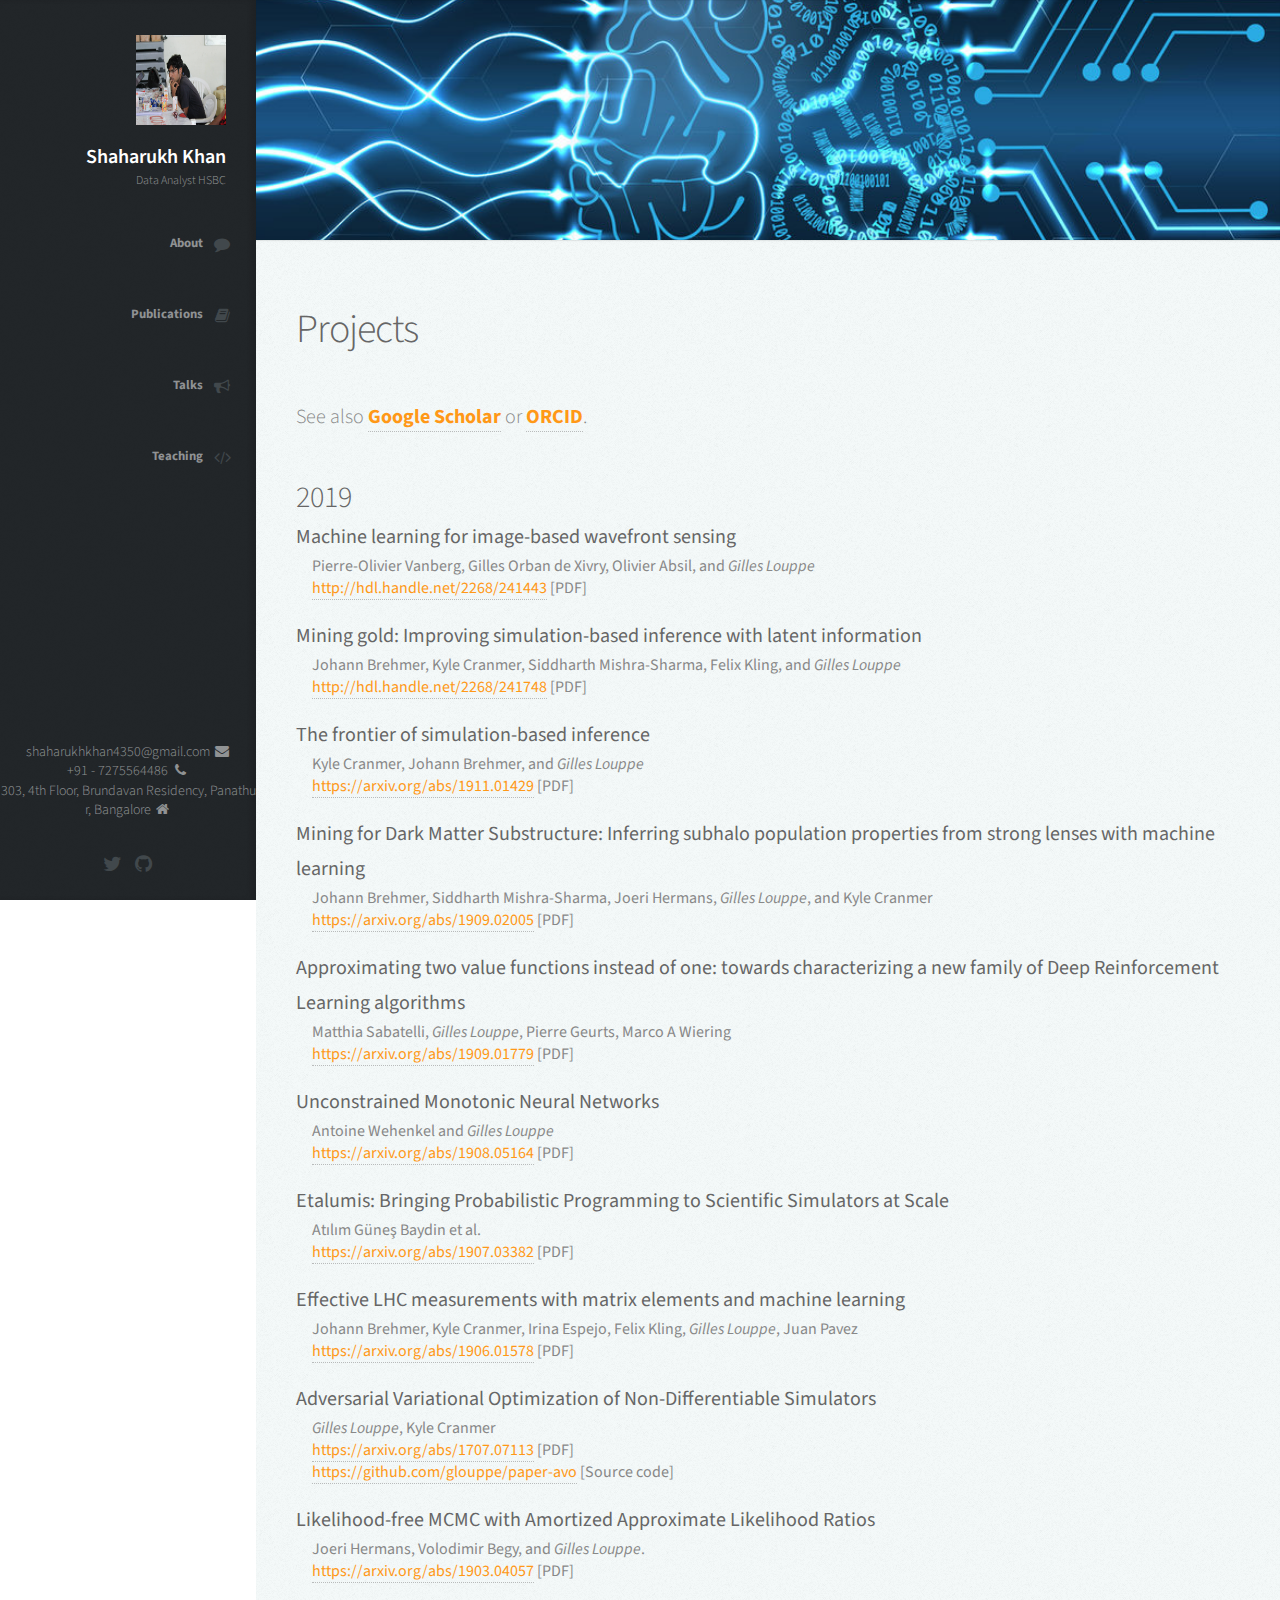
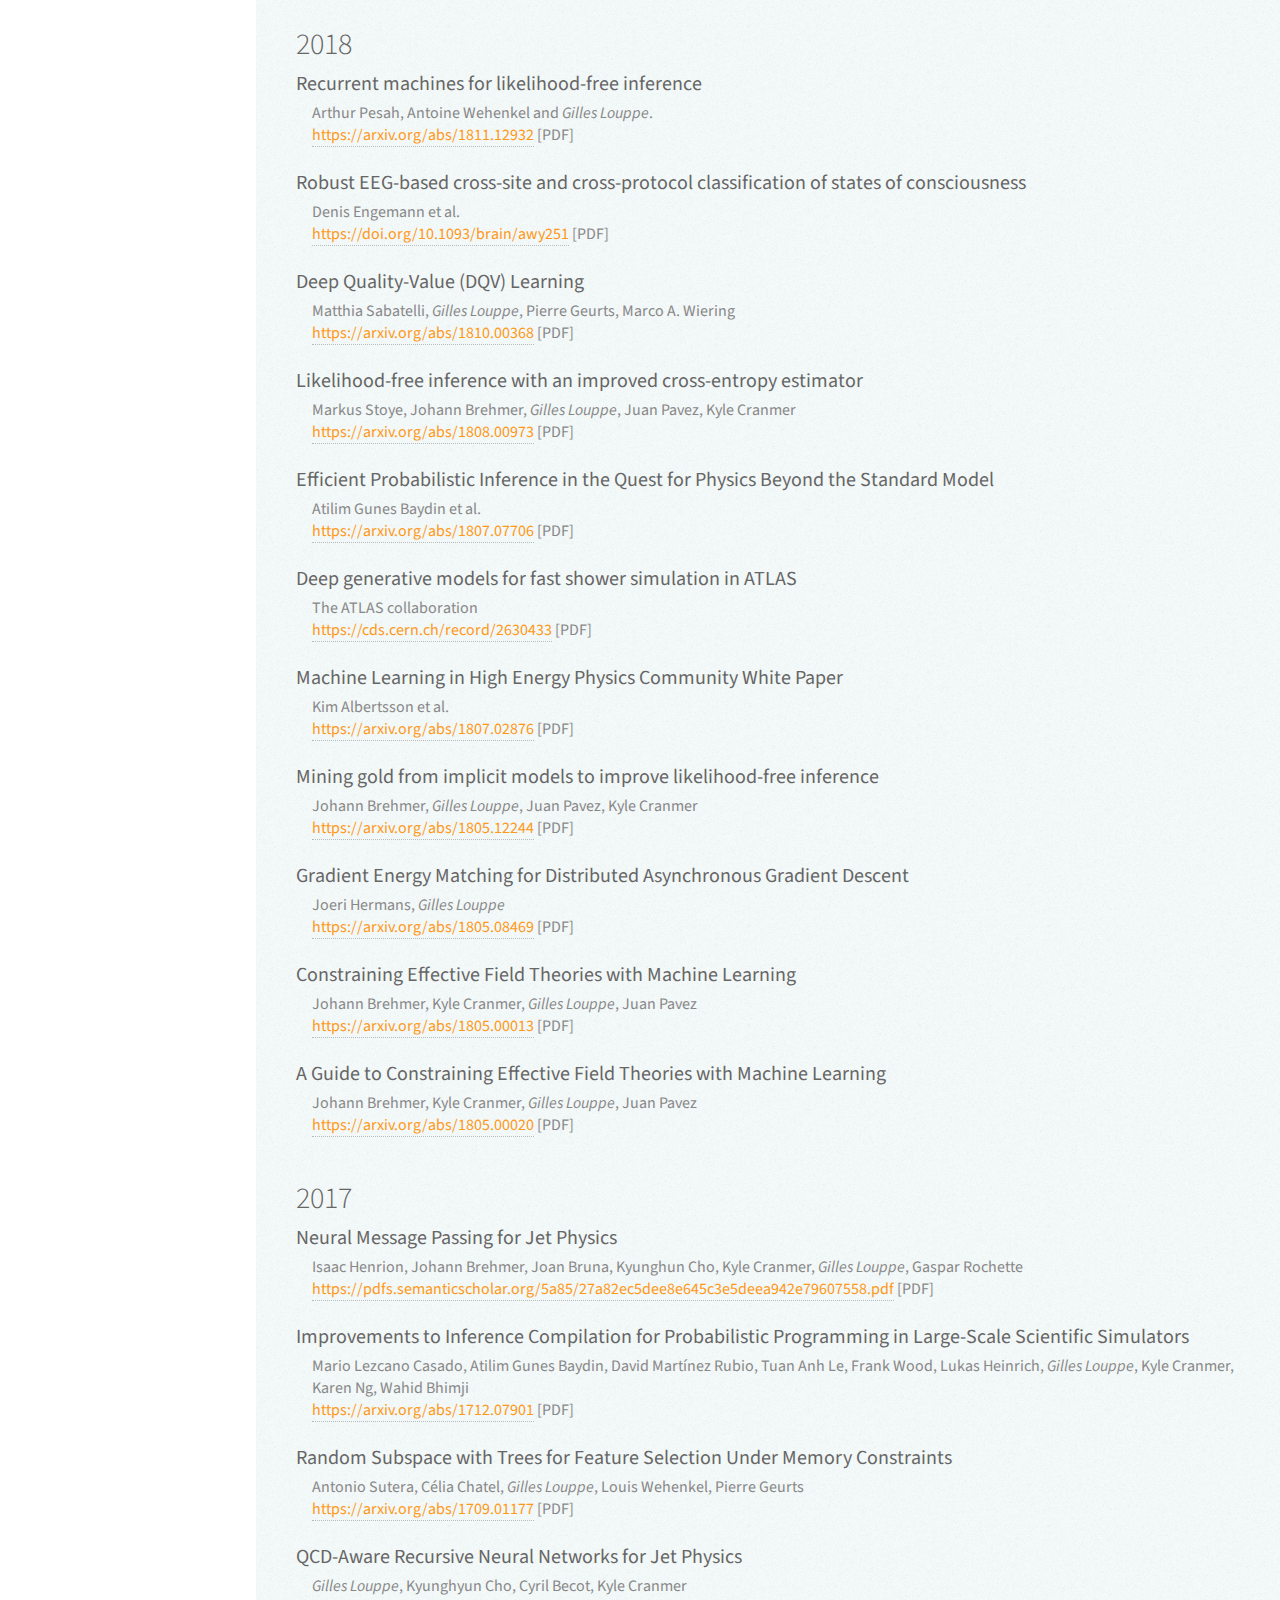
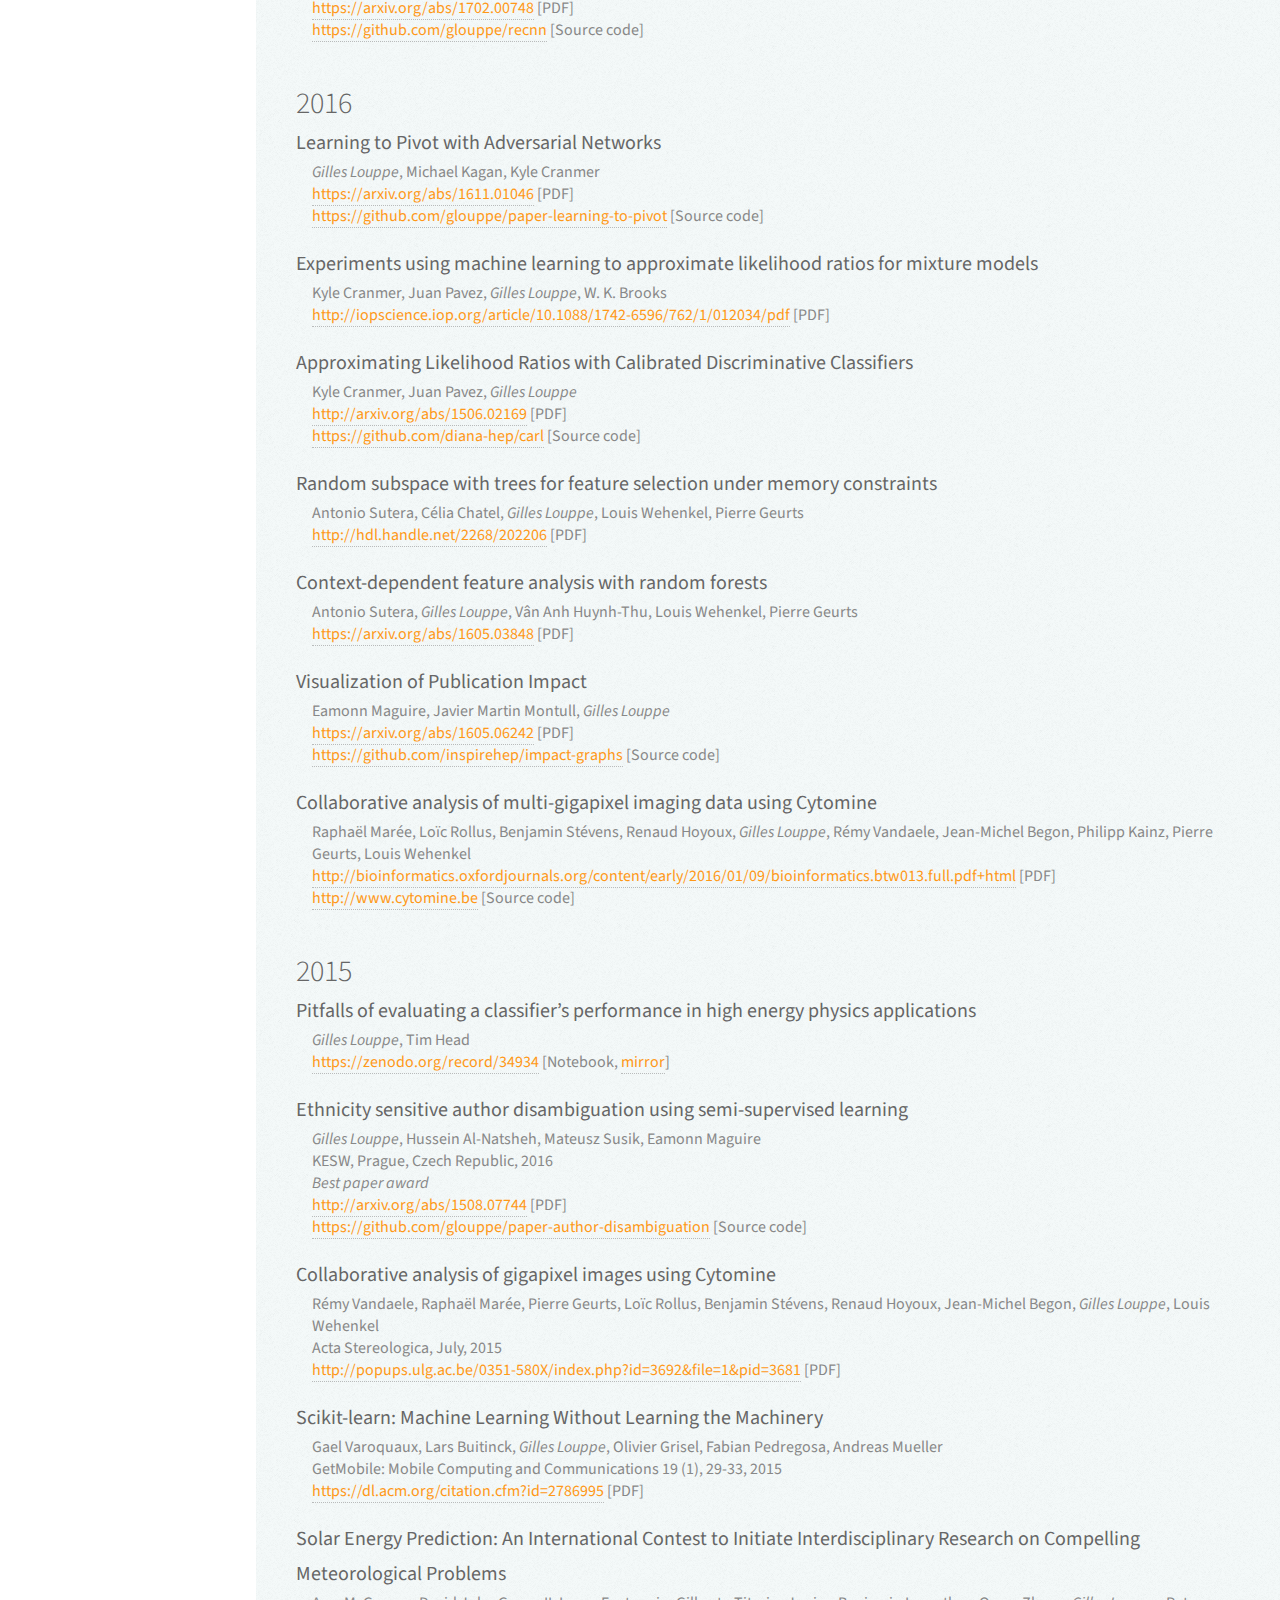
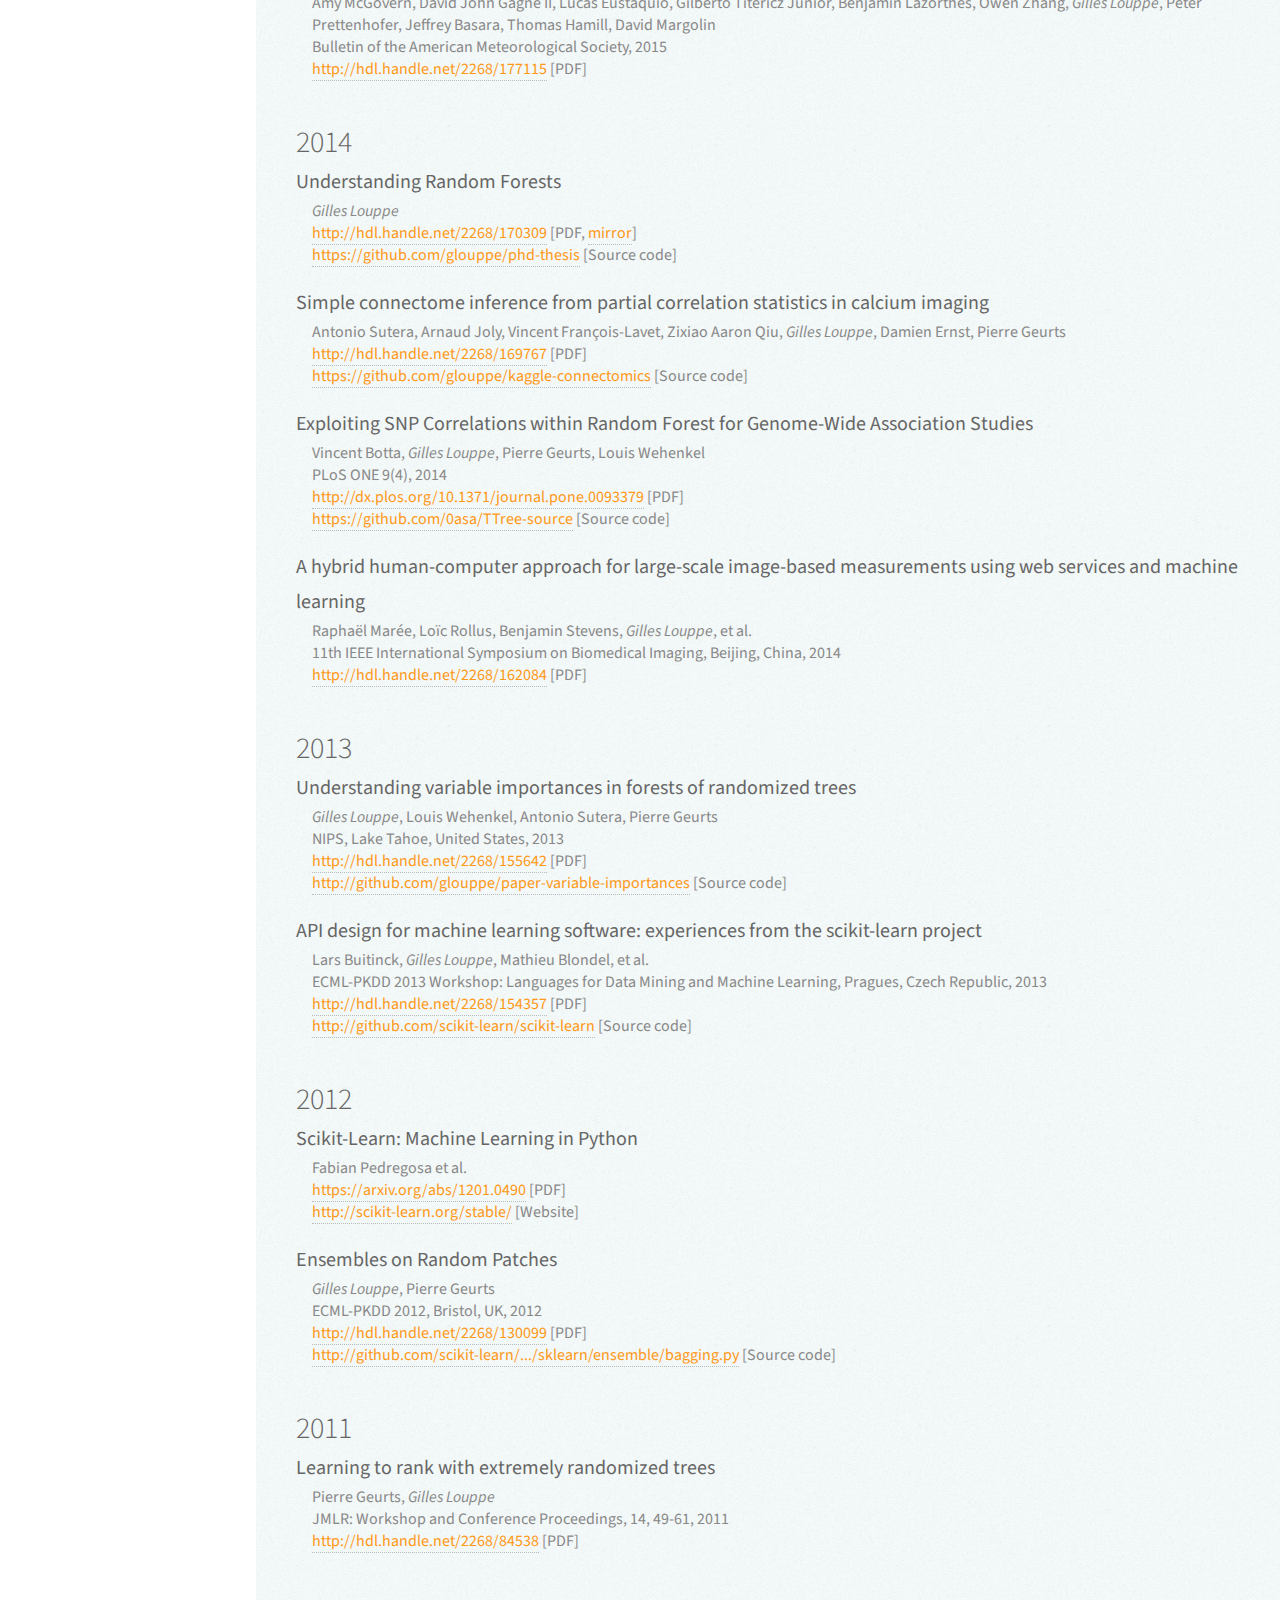
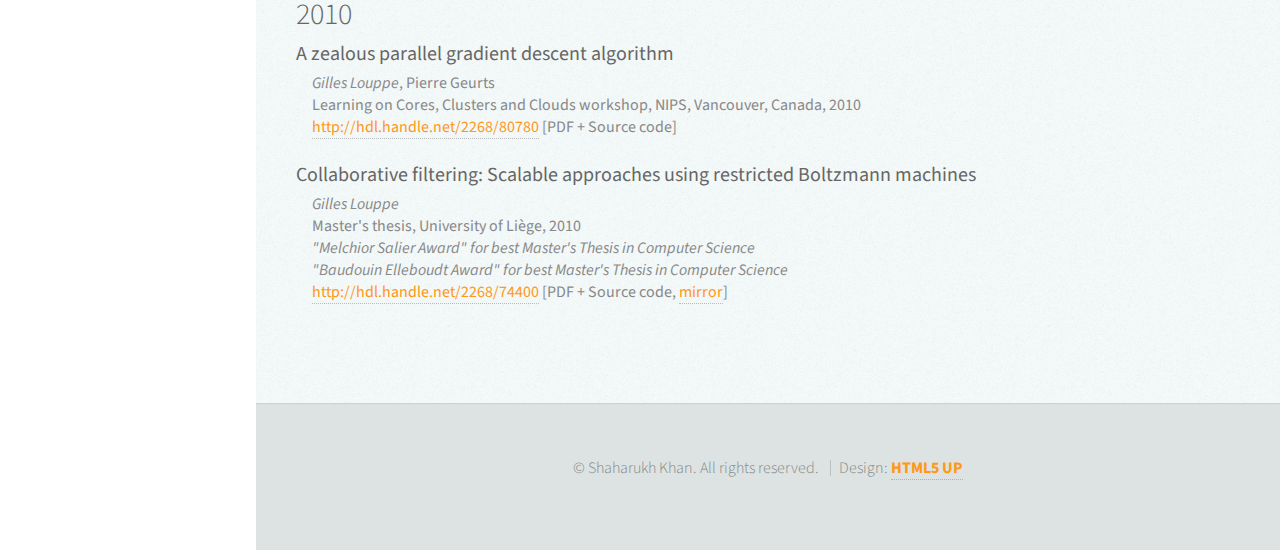
==== publications.html @ 7bdaaa5a "changes banner" ====
<!DOCTYPE HTML>
<!--
	Prologue by HTML5 UP
	html5up.net | @n33co
	Free for personal and commercial use under the CCA 3.0 license (html5up.net/license)
-->
<html>

<head>
    <title>Shaharukh Khan</title>
    <meta charset="utf-8" />
    <meta name="viewport" content="width=device-width, initial-scale=1" />
    <!--[if lte IE 8]><script src="assets/js/ie/html5shiv.js"></script><![endif]-->
    <link rel="stylesheet" href="./assets/css/main.css" />
    <!--[if lte IE 8]><link rel="stylesheet" href="assets/css/ie8.css" /><![endif]-->
    <!--[if lte IE 9]><link rel="stylesheet" href="assets/css/ie9.css" /><![endif]-->
</head>

<body>

    <!-- Header -->
    <div id="header">

        <div class="top">

            <!-- Logo -->
            <div id="logo">
                <span class="image avatar48"><img src="./images/avatar.jpg" alt="" /></span>
                <h1 id="title">Shaharukh Khan</h1>
                <p>Data Analyst HSBC</p>
            </div>

            <!-- Nav -->
            <nav id="nav">
                <ul>
                    <li class="entry"><a href="./index.html" id="about-link" class="skel-layers-ignoreHref"><span class="icon fa-comment">About</span></a></li>
                    <li class="entry"><a href="./publications.html" id="publications-link" class="skel-layers-ignoreHref"><span class="icon fa-book">Publications</span></a></li>
                    <li class="entry"><a href="./talks.html" id="talks-link" class="skel-layers-ignoreHref"><span class="icon fa-bullhorn">Talks</span></a></li>
                    <li class="entry"><a href="./teaching.html" id="software-link" class="skel-layers-ignoreHref"><span class="icon fa-code">Teaching</span></a></li>
                </ul>
            </nav>

        </div>

        <div class="bottom">

            <div class="contact">
                <p>
                    shaharukhkhan4350@gmail.com <i class="fa fa-fw fa-envelope"></i>
                    <br /> +91 - 7275564486 <i class="fa fa-fw fa-phone"></i>
                    <br /> 303, 4th Floor, Brundavan Residency, Panathur, Bangalore <i class="fa fa-fw fa-home"></i>
                </p>
            </div>

            <!-- Social Icons -->
            <ul class="icons">
                <li><a href="https://twitter.com/shahrukhkhan7025" class="icon fa-twitter"><span class="label">Twitter</span></a></li>
                <li><a href="https://github.com/shaharukhkhan4350" class="icon fa-github"><span class="label">Github</span></a></li>
            </ul>

        </div>

    </div>

    <!-- Main -->
    <div id="main">

        <!-- About -->
        <section id="about" class="one dark cover">
            <div class="container">

                <header>
                </header>

            </div>
        </section>

        <!-- Publications -->
        <section id="publications" class="two">
            <div class="container">

                <header>
                    <h2>Projects</h2>
                </header>

                <p>See also <a href="http://scholar.google.be/citations?hl=fr&user=F_77d4QAAAAJ">Google Scholar</a> or <a href="http://orcid.org/0000-0002-2082-3106">ORCID</a>.</p>

                <h3>2019</h3>

                <ul>

                    <li class="entry">
                        <strong>Machine learning for image-based wavefront sensing</strong>
                        <br />
                        <div class="entry-metadata">
                            Pierre-Olivier Vanberg, Gilles Orban de Xivry, Olivier Absil, and <em>Gilles Louppe</em>
                            <br />
                            <a href="http://hdl.handle.net/2268/241443">http://hdl.handle.net/2268/241443</a> [PDF]
                        </div>
                    </li>

                    <li class="entry">
                        <strong>Mining gold: Improving simulation-based inference with latent information</strong>
                        <br />
                        <div class="entry-metadata">
                            Johann Brehmer, Kyle Cranmer, Siddharth Mishra-Sharma, Felix Kling, and <em>Gilles Louppe</em>
                            <br />
                            <a href="http://hdl.handle.net/2268/241748">http://hdl.handle.net/2268/241748</a> [PDF]
                        </div>
                    </li>

                    <li class="entry">
                        <strong>The frontier of simulation-based inference</strong>
                        <br />
                        <div class="entry-metadata">
                            Kyle Cranmer, Johann Brehmer, and <em>Gilles Louppe</em>
                            <br />
                            <a href="https://arxiv.org/abs/1911.01429">https://arxiv.org/abs/1911.01429</a> [PDF]
                        </div>
                    </li>

                    <li class="entry">
                        <strong>Mining for Dark Matter Substructure: Inferring subhalo population properties from strong lenses with machine learning</strong>
                        <br />
                        <div class="entry-metadata">
                            Johann Brehmer, Siddharth Mishra-Sharma, Joeri Hermans, <em>Gilles Louppe</em>, and Kyle Cranmer
                            <br />
                            <a href="https://arxiv.org/abs/1909.02005">https://arxiv.org/abs/1909.02005</a> [PDF]
                        </div>
                    </li>

                    <li class="entry">
                        <strong>Approximating two value functions instead of one: towards characterizing a new family of Deep Reinforcement Learning algorithms</strong>
                        <br />
                        <div class="entry-metadata">
                            Matthia Sabatelli, <em>Gilles Louppe</em>, Pierre Geurts, Marco A Wiering
                            <br />
                            <a href="https://arxiv.org/abs/1909.01779">https://arxiv.org/abs/1909.01779</a> [PDF]
                        </div>
                    </li>

                    <li class="entry">
                        <strong>Unconstrained Monotonic Neural Networks</strong>
                        <br />
                        <div class="entry-metadata">
                            Antoine Wehenkel and <em>Gilles Louppe</em>
                            <br />
                            <a href="https://arxiv.org/abs/1908.05164">https://arxiv.org/abs/1908.05164</a> [PDF]
                        </div>
                    </li>

                    <li class="entry">
                        <strong>Etalumis: Bringing Probabilistic Programming to Scientific Simulators at Scale</strong>
                        <br />
                        <div class="entry-metadata">
                            Atılım Güneş Baydin et al.
                            <br />
                            <a href="https://arxiv.org/abs/1907.03382">https://arxiv.org/abs/1907.03382</a> [PDF]
                        </div>
                    </li>

                    <li class="entry">
                        <strong>Effective LHC measurements with matrix elements and machine learning</strong>
                        <br />
                        <div class="entry-metadata">
                            Johann Brehmer, Kyle Cranmer, Irina Espejo, Felix Kling, <em>Gilles Louppe</em>, Juan Pavez
                            <br />
                            <a href="https://arxiv.org/abs/1906.01578">https://arxiv.org/abs/1906.01578</a> [PDF]
                        </div>
                    </li>

                    <li class="entry">
                        <strong>Adversarial Variational Optimization of Non-Differentiable Simulators</strong>
                        <br />
                        <div class="entry-metadata">
                            <em>Gilles Louppe</em>, Kyle Cranmer
                            <br />
                            <a href="https://arxiv.org/abs/1707.07113">https://arxiv.org/abs/1707.07113</a> [PDF]
                            <br />
                            <a href="https://github.com/glouppe/paper-avo">https://github.com/glouppe/paper-avo</a> [Source code]
                        </div>
                    </li>

                    <li class="entry">
                        <strong>Likelihood-free MCMC with Amortized Approximate Likelihood Ratios</strong>
                        <br />
                        <div class="entry-metadata">
                            Joeri Hermans, Volodimir Begy, and <em>Gilles Louppe</em>.
                            <br />
                            <a href="https://arxiv.org/abs/1903.04057">https://arxiv.org/abs/1903.04057</a> [PDF]
                        </div>
                    </li>
                </ul>

                <h3>2018</h3>

                <ul>
                    <li class="entry">
                        <strong>Recurrent machines for likelihood-free inference</strong>
                        <br />
                        <div class="entry-metadata">
                            Arthur Pesah, Antoine Wehenkel and <em>Gilles Louppe</em>.
                            <br />
                            <a href="https://arxiv.org/abs/1811.12932">https://arxiv.org/abs/1811.12932</a> [PDF]
                        </div>
                    </li>

                    <li class="entry">
                        <strong>Robust EEG-based cross-site and cross-protocol classification of states of consciousness</strong>
                        <br />
                        <div class="entry-metadata">
                            Denis Engemann et al.
                            <br />
                            <a href="https://doi.org/10.1093/brain/awy251">https://doi.org/10.1093/brain/awy251</a> [PDF]
                        </div>
                    </li>

                    <li class="entry">
                        <strong>Deep Quality-Value (DQV) Learning</strong>
                        <br />
                        <div class="entry-metadata">
                            Matthia Sabatelli, <em>Gilles Louppe</em>, Pierre Geurts, Marco A. Wiering
                            <br />
                            <a href="https://arxiv.org/abs/1810.00368">https://arxiv.org/abs/1810.00368</a> [PDF]
                        </div>
                    </li>

                    <li class="entry">
                        <strong>Likelihood-free inference with an improved cross-entropy estimator</strong>
                        <br />
                        <div class="entry-metadata">
                            Markus Stoye, Johann Brehmer, <em>Gilles Louppe</em>, Juan Pavez, Kyle Cranmer
                            <br />
                            <a href="https://arxiv.org/abs/1808.00973">https://arxiv.org/abs/1808.00973</a> [PDF]
                        </div>
                    </li>

                    <li class="entry">
                        <strong>Efficient Probabilistic Inference in the Quest for Physics Beyond the Standard Model</strong>
                        <br />
                        <div class="entry-metadata">
                            Atilim Gunes Baydin et al.
                            <br />
                            <a href="https://arxiv.org/abs/1807.07706">https://arxiv.org/abs/1807.07706</a> [PDF]
                        </div>
                    </li>

                    <li class="entry">
                        <strong>Deep generative models for fast shower simulation in ATLAS</strong>
                        <br />
                        <div class="entry-metadata">
                            The ATLAS collaboration
                            <br />
                            <a href="https://cds.cern.ch/record/2630433">https://cds.cern.ch/record/2630433</a> [PDF]
                        </div>
                    </li>

                    <li class="entry">
                        <strong>Machine Learning in High Energy Physics Community White Paper</strong>
                        <br />
                        <div class="entry-metadata">
                            Kim Albertsson et al.
                            <br />
                            <a href="https://arxiv.org/abs/1807.02876">https://arxiv.org/abs/1807.02876</a> [PDF]
                        </div>
                    </li>

                    <li class="entry">
                        <strong>Mining gold from implicit models to improve likelihood-free inference</strong>
                        <br />
                        <div class="entry-metadata">
                            Johann Brehmer, <em>Gilles Louppe</em>, Juan Pavez, Kyle Cranmer
                            <br />
                            <a href="https://arxiv.org/abs/1805.12244">https://arxiv.org/abs/1805.12244</a> [PDF]
                        </div>
                    </li>

                    <li class="entry">
                        <strong>Gradient Energy Matching for Distributed Asynchronous Gradient Descent</strong>
                        <br />
                        <div class="entry-metadata">
                            Joeri Hermans, <em>Gilles Louppe</em>
                            <br />
                            <a href="https://arxiv.org/abs/1805.08469">https://arxiv.org/abs/1805.08469</a> [PDF]
                        </div>
                    </li>

                    <li class="entry">
                        <strong>Constraining Effective Field Theories with Machine Learning</strong>
                        <br />
                        <div class="entry-metadata">
                            Johann Brehmer, Kyle Cranmer, <em>Gilles Louppe</em>, Juan Pavez
                            <br />
                            <a href="https://arxiv.org/abs/1805.00013">https://arxiv.org/abs/1805.00013</a> [PDF]
                        </div>
                    </li>

                    <li class="entry">
                        <strong>A Guide to Constraining Effective Field Theories with Machine Learning</strong>
                        <br />
                        <div class="entry-metadata">
                            Johann Brehmer, Kyle Cranmer, <em>Gilles Louppe</em>, Juan Pavez
                            <br />
                            <a href="https://arxiv.org/abs/1805.00020">https://arxiv.org/abs/1805.00020</a> [PDF]
                        </div>
                    </li>

                </ul>

                <h3>2017</h3>

                <ul>

                    <li class="entry">
                        <strong>Neural Message Passing for Jet Physics</strong>
                        <br />
                        <div class="entry-metadata">
                            Isaac Henrion, Johann Brehmer, Joan Bruna, Kyunghun Cho, Kyle Cranmer, <em>Gilles Louppe</em>, Gaspar Rochette
                            <br />
                            <a href="https://pdfs.semanticscholar.org/5a85/27a82ec5dee8e645c3e5deea942e79607558.pdf">https://pdfs.semanticscholar.org/5a85/27a82ec5dee8e645c3e5deea942e79607558.pdf</a> [PDF]
                        </div>
                    </li>

                    <li class="entry">
                        <strong>Improvements to Inference Compilation for Probabilistic Programming in Large-Scale Scientific Simulators</strong>
                        <br />
                        <div class="entry-metadata">
                            Mario Lezcano Casado, Atilim Gunes Baydin, David Martínez Rubio, Tuan Anh Le, Frank Wood, Lukas Heinrich, <em>Gilles Louppe</em>, Kyle Cranmer, Karen Ng, Wahid Bhimji
                            <br />
                            <a href="https://arxiv.org/abs/1712.07901">https://arxiv.org/abs/1712.07901</a> [PDF]
                        </div>
                    </li>

                    <li class="entry">
                        <strong>Random Subspace with Trees for Feature Selection Under Memory Constraints</strong>
                        <br />
                        <div class="entry-metadata">
                            Antonio Sutera, Célia Chatel, <em>Gilles Louppe</em>, Louis Wehenkel, Pierre Geurts
                            <br />
                            <a href="https://arxiv.org/abs/1709.01177">https://arxiv.org/abs/1709.01177</a> [PDF]
                        </div>
                    </li>

                    <li class="entry">
                        <strong>QCD-Aware Recursive Neural Networks for Jet Physics</strong>
                        <br />
                        <div class="entry-metadata">
                            <em>Gilles Louppe</em>, Kyunghyun Cho, Cyril Becot, Kyle Cranmer
                            <br />
                            <a href="https://arxiv.org/abs/1702.00748">https://arxiv.org/abs/1702.00748</a> [PDF]
                            <br />
                            <a href="https://github.com/glouppe/recnn">https://github.com/glouppe/recnn</a> [Source code]
                        </div>
                    </li>

                </ul>

                <h3>2016</h3>

                <ul>

                    <li class="entry">
                        <strong>Learning to Pivot with Adversarial Networks</strong>
                        <br />
                        <div class="entry-metadata">
                            <em>Gilles Louppe</em>, Michael Kagan, Kyle Cranmer
                            <br />
                            <a href="https://arxiv.org/abs/1611.01046">https://arxiv.org/abs/1611.01046</a> [PDF]
                            <br />
                            <a href="https://github.com/glouppe/paper-learning-to-pivot">https://github.com/glouppe/paper-learning-to-pivot</a> [Source code]
                        </div>
                    </li>

                    <li class="entry">
                        <strong>Experiments using machine learning to approximate likelihood ratios for mixture models</strong>
                        <br />
                        <div class="entry-metadata">
                            Kyle Cranmer, Juan Pavez, <em>Gilles Louppe</em>, W. K. Brooks
                            <br />
                            <a href="http://iopscience.iop.org/article/10.1088/1742-6596/762/1/012034/pdf">http://iopscience.iop.org/article/10.1088/1742-6596/762/1/012034/pdf</a> [PDF]
                        </div>
                    </li>

                    <li class="entry">
                        <strong>Approximating Likelihood Ratios with Calibrated Discriminative Classifiers</strong>
                        <br />
                        <div class="entry-metadata">
                            Kyle Cranmer, Juan Pavez, <em>Gilles Louppe</em>
                            <br />
                            <a href="http://arxiv.org/abs/1506.02169">http://arxiv.org/abs/1506.02169</a> [PDF]
                            <br />
                            <a href="https://github.com/diana-hep/carl">https://github.com/diana-hep/carl</a> [Source code]
                        </div>
                    </li>

                    <li class="entry">
                        <strong>Random subspace with trees for feature selection under memory constraints</strong>
                        <br />
                        <div class="entry-metadata">
                            Antonio Sutera, Célia Chatel, <em>Gilles Louppe</em>, Louis Wehenkel, Pierre Geurts
                            <br />
                            <a href="http://hdl.handle.net/2268/202206">http://hdl.handle.net/2268/202206</a> [PDF]
                        </div>
                    </li>

                    <li class="entry">
                        <strong>Context-dependent feature analysis with random forests</strong>
                        <br />
                        <div class="entry-metadata">
                            Antonio Sutera, <em>Gilles Louppe</em>, Vân Anh Huynh-Thu, Louis Wehenkel, Pierre Geurts
                            <br />
                            <a href="https://arxiv.org/abs/1605.03848">https://arxiv.org/abs/1605.03848</a> [PDF]
                        </div>
                    </li>

                    <li class="entry">
                        <strong>Visualization of Publication Impact</strong>
                        <br />
                        <div class="entry-metadata">
                            Eamonn Maguire, Javier Martin Montull, <em>Gilles Louppe</em>
                            <br />
                            <a href="https://arxiv.org/abs/1605.06242">https://arxiv.org/abs/1605.06242</a> [PDF]
                            <br />
                            <a href="https://github.com/inspirehep/impact-graphs">https://github.com/inspirehep/impact-graphs</a> [Source code]
                        </div>
                    </li>

                    <li class="entry">
                        <strong>Collaborative analysis of multi-gigapixel imaging data using Cytomine</strong>
                        <br />
                        <div class="entry-metadata">
                            Raphaël Marée, Loïc Rollus, Benjamin Stévens, Renaud Hoyoux, <em>Gilles Louppe</em>, Rémy Vandaele, Jean-Michel Begon, Philipp Kainz, Pierre Geurts, Louis Wehenkel
                            <br />
                            <a href="http://bioinformatics.oxfordjournals.org/content/early/2016/01/09/bioinformatics.btw013.full.pdf+html">http://bioinformatics.oxfordjournals.org/content/early/2016/01/09/bioinformatics.btw013.full.pdf+html</a> [PDF]
                            <br />
                            <a href="http://www.cytomine.be/">http://www.cytomine.be</a> [Source code]
                        </div>
                    </li>
                </ul>

                <h3>2015</h3>

                <ul>
                    <li class="entry">
                        <strong>Pitfalls of evaluating a classifier’s performance in high energy physics applications</strong>
                        <br />
                        <div class="entry-metadata">
                            <em>Gilles Louppe</em>, Tim Head
                            <br />
                            <a href="https://zenodo.org/record/34934">https://zenodo.org/record/34934</a> [Notebook, <a href="https://github.com/glouppe/talk-aleph-workshop2015/blob/master/notebook-pitfalls.ipynb">mirror</a>]
                        </div>
                    </li>
                    <li class="entry">
                        <strong>Ethnicity sensitive author disambiguation using semi-supervised learning</strong>
                        <br />
                        <div class="entry-metadata">
                            <em>Gilles Louppe</em>, Hussein Al-Natsheh, Mateusz Susik, Eamonn Maguire
                            <br /> KESW, Prague, Czech Republic, 2016
                            <br />
                            <em>Best paper award</em>
                            <br />
                            <a href="http://arxiv.org/abs/1508.07744">http://arxiv.org/abs/1508.07744</a> [PDF]
                            <br />
                            <a href="https://github.com/glouppe/paper-author-disambiguation">https://github.com/glouppe/paper-author-disambiguation</a> [Source code]
                        </div>
                    </li>
                    <li class="entry">
                        <strong>Collaborative analysis of gigapixel images using Cytomine</strong>
                        <br />
                        <div class="entry-metadata">
                            Rémy Vandaele, Raphaël Marée, Pierre Geurts, Loïc Rollus, Benjamin Stévens, Renaud Hoyoux, Jean-Michel Begon, <em>Gilles Louppe</em>, Louis Wehenkel
                            <br /> Acta Stereologica, July, 2015
                            <br />
                            <a href="http://popups.ulg.ac.be/0351-580X/index.php?id=3692&file=1&pid=3681">http://popups.ulg.ac.be/0351-580X/index.php?id=3692&file=1&pid=3681</a> [PDF]
                        </div>
                    </li>
                    <li class="entry">
                        <strong>Scikit-learn: Machine Learning Without Learning the Machinery</strong>
                        <br />
                        <div class="entry-metadata">
                            Gael Varoquaux, Lars Buitinck, <em>Gilles Louppe</em>, Olivier Grisel, Fabian Pedregosa, Andreas Mueller
                            <br /> GetMobile: Mobile Computing and Communications 19 (1), 29-33, 2015
                            <br />
                            <a href="https://dl.acm.org/citation.cfm?id=2786995">https://dl.acm.org/citation.cfm?id=2786995</a> [PDF]
                        </div>
                    </li>
                    <li class="entry">
                        <strong>Solar Energy Prediction: An International Contest to Initiate Interdisciplinary Research on Compelling Meteorological Problems</strong>
                        <br />
                        <div class="entry-metadata">
                            Amy McGovern, David John Gagne II, Lucas Eustaquio, Gilberto Titericz Junior, Benjamin Lazorthes, Owen Zhang, <em>Gilles Louppe</em>, Peter Prettenhofer, Jeffrey Basara, Thomas Hamill, David Margolin
                            <br /> Bulletin of the American Meteorological Society, 2015
                            <br />
                            <a href="http://hdl.handle.net/2268/177115">http://hdl.handle.net/2268/177115</a> [PDF]
                        </div>
                    </li>
                </ul>

                <h3>2014</h3>

                <ul>
                    <li class="entry">
                        <strong>Understanding Random Forests</strong>
                        <br />
                        <div class="entry-metadata">
                            <em>Gilles Louppe</em>
                            <br />
                            <a href="http://hdl.handle.net/2268/170309">http://hdl.handle.net/2268/170309</a> [PDF, <a href="http://www.montefiore.ulg.ac.be/~glouppe/pdf/phd-thesis.pdf">mirror</a>]
                            <br />
                            <a href="https://github.com/glouppe/phd-thesis">https://github.com/glouppe/phd-thesis</a> [Source code]
                        </div>
                    </li>
                    <li class="entry">
                        <strong>Simple connectome inference from partial correlation statistics in calcium imaging</strong>
                        <br />
                        <div class="entry-metadata">
                            Antonio Sutera, Arnaud Joly, Vincent François-Lavet, Zixiao Aaron Qiu, <em>Gilles Louppe</em>, Damien Ernst, Pierre Geurts
                            <br />
                            <a href="http://hdl.handle.net/2268/169767">http://hdl.handle.net/2268/169767</a> [PDF]
                            <br />
                            <a href="https://github.com/glouppe/kaggle-connectomics">https://github.com/glouppe/kaggle-connectomics</a> [Source code]
                        </div>
                    </li>
                    <li class="entry">
                        <strong>Exploiting SNP Correlations within Random Forest for Genome-Wide Association Studies</strong>
                        <br />
                        <div class="entry-metadata">
                            Vincent Botta, <em>Gilles Louppe</em>, Pierre Geurts, Louis Wehenkel
                            <br /> PLoS ONE 9(4), 2014
                            <br />
                            <a href="http://dx.plos.org/10.1371/journal.pone.0093379">http://dx.plos.org/10.1371/journal.pone.0093379</a> [PDF]
                            <br />
                            <a href="https://github.com/0asa/TTree-source">https://github.com/0asa/TTree-source</a> [Source code]
                        </div>
                    </li>
                    <li class="entry">
                        <strong>A hybrid human-computer approach for large-scale image-based measurements using web services and machine learning</strong>
                        <br />
                        <div class="entry-metadata">
                            Raphaël Marée, Loïc Rollus, Benjamin Stevens, <em>Gilles Louppe</em>, et al.
                            <br /> 11th IEEE International Symposium on Biomedical Imaging, Beijing, China, 2014
                            <br />
                            <a href="http://hdl.handle.net/2268/162084">http://hdl.handle.net/2268/162084</a> [PDF]
                        </div>
                    </li>
                </ul>

                <h3>2013</h3>

                <ul>
                    <li class="entry">
                        <strong>Understanding variable importances in forests of randomized trees</strong>
                        <br />
                        <div class="entry-metadata">
                            <em>Gilles Louppe</em>, Louis Wehenkel, Antonio Sutera, Pierre Geurts
                            <br /> NIPS, Lake Tahoe, United States, 2013
                            <br />
                            <a href="http://hdl.handle.net/2268/155642">http://hdl.handle.net/2268/155642</a> [PDF]
                            <br />
                            <a href="http://github.com/glouppe/paper-variable-importances">http://github.com/glouppe/paper-variable-importances</a> [Source code]
                        </div>
                    </li>
                    <li class="entry">
                        <strong>API design for machine learning software: experiences from the scikit-learn project</strong>
                        <br />
                        <div class="entry-metadata">
                            Lars Buitinck, <em>Gilles Louppe</em>, Mathieu Blondel, et al.
                            <br /> ECML-PKDD 2013 Workshop: Languages for Data Mining and Machine Learning, Pragues, Czech Republic, 2013
                            <br />
                            <a href="http://hdl.handle.net/2268/154357">http://hdl.handle.net/2268/154357</a> [PDF]
                            <br />
                            <a href="http://github.com/scikit-learn/scikit-learn">http://github.com/scikit-learn/scikit-learn</a> [Source code]
                        </div>
                    </li>
                </ul>

                <h3>2012</h3>

                <ul>
                    <li class="entry">
                        <strong>Scikit-Learn: Machine Learning in Python</strong>
                        <br />
                        <div class="entry-metadata">
                            Fabian Pedregosa et al.
                            <br />
                            <a href="https://arxiv.org/abs/1201.0490">https://arxiv.org/abs/1201.0490</a> [PDF]
                            <br />
                            <a href="http://scikit-learn.org/stable/">http://scikit-learn.org/stable/</a> [Website]
                        </div>
                    </li>
                    <li class="entry">
                        <strong>Ensembles on Random Patches</strong>
                        <br />
                        <div class="entry-metadata">
                            <em>Gilles Louppe</em>, Pierre Geurts
                            <br /> ECML-PKDD 2012, Bristol, UK, 2012
                            <br />
                            <a href="http://hdl.handle.net/2268/130099">http://hdl.handle.net/2268/130099</a> [PDF]
                            <br />
                            <a href="http://github.com/scikit-learn/scikit-learn/blob/master/sklearn/ensemble/bagging.py">http://github.com/scikit-learn/.../sklearn/ensemble/bagging.py</a> [Source code]
                        </div>
                    </li>
                </ul>

                <h3>2011</h3>

                <ul>
                    <li class="entry">
                        <strong>Learning to rank with extremely randomized trees</strong>
                        <br />
                        <div class="entry-metadata">
                            Pierre Geurts, <em>Gilles Louppe</em>
                            <br /> JMLR: Workshop and Conference Proceedings, 14, 49-61, 2011
                            <br />
                            <a href="http://hdl.handle.net/2268/84538">http://hdl.handle.net/2268/84538</a> [PDF]
                        </div>
                    </li>
                </ul>

                <h3>2010</h3>

                <ul>
                    <li class="entry">
                        <strong>A zealous parallel gradient descent algorithm</strong>
                        <br />
                        <div class="entry-metadata">
                            <em>Gilles Louppe</em>, Pierre Geurts
                            <br /> Learning on Cores, Clusters and Clouds workshop, NIPS, Vancouver, Canada, 2010
                            <br />
                            <a href="http://hdl.handle.net/2268/80780">http://hdl.handle.net/2268/80780</a> [PDF + Source code]
                        </div>
                    </li>
                    <li class="entry">
                        <strong>Collaborative filtering: Scalable approaches using restricted Boltzmann machines</strong>
                        <br />
                        <div class="entry-metadata">
                            <em>Gilles Louppe</em>
                            <br /> Master's thesis, University of Liège, 2010
                            <br />
                            <em>"Melchior Salier Award" for best Master's Thesis in Computer Science</em>
                            <br />
                            <em>"Baudouin Elleboudt Award" for best Master's Thesis in Computer Science</em>
                            <br />
                            <a href="http://hdl.handle.net/2268/74400">http://hdl.handle.net/2268/74400</a> [PDF + Source code, <a href="http://www.montefiore.ulg.ac.be/~glouppe/pdf/msc-thesis.pdf">mirror</a>]
                        </div>
                    </li>
                </ul>

            </div>
        </section>
    </div>

    <!-- Footer -->
    <div id="footer">

        <!-- Copyright -->
        <ul class="copyright">
            <li>&copy; Shaharukh Khan. All rights reserved.</li>
            <li>Design: <a href="http://html5up.net">HTML5 UP</a></li>
        </ul>

    </div>

    <!-- Scripts -->
    <script src="assets/js/jquery.min.js"></script>
    <script src="assets/js/jquery.scrolly.min.js"></script>
    <script src="assets/js/jquery.scrollzer.min.js"></script>
    <script src="assets/js/skel.min.js"></script>
    <script src="assets/js/util.js"></script>
    <!--[if lte IE 8]><script src="assets/js/ie/respond.min.js"></script><![endif]-->
    <script src="assets/js/main.js"></script>
</body>

</html>
---- assets/css/main.css ----
@import url("font-awesome.min.css");
@import url("https://fonts.googleapis.com/css?family=Source+Sans+Pro:300,300italic,400,600");

/*
	Prologue by HTML5 UP
	html5up.net | @n33co
	Free for personal and commercial use under the CCA 3.0 license (html5up.net/license)
*/

/* Reset */

	html, body, div, span, applet, object, iframe, h1, h2, h3, h4, h5, h6, p, blockquote, pre, a, abbr, acronym, address, big, cite, code, del, dfn, em, img, ins, kbd, q, s, samp, small, strike, strong, sub, sup, tt, var, b, u, i, center, dl, dt, dd, ol, ul, li, fieldset, form, label, legend, table, caption, tbody, tfoot, thead, tr, th, td, article, aside, canvas, details, embed, figure, figcaption, footer, header, hgroup, menu, nav, output, ruby, section, summary, time, mark, audio, video {
		margin: 0;
		padding: 0;
		border: 0;
		font-size: 100%;
		font: inherit;
		vertical-align: baseline;
	}

	article, aside, details, figcaption, figure, footer, header, hgroup, menu, nav, section {
		display: block;
	}

	body {
		line-height: 1;
	}

	ol, ul {
		list-style: none;
	}

	blockquote, q {
		quotes: none;
	}

	blockquote:before, blockquote:after, q:before, q:after {
		content: '';
		content: none;
	}

	table {
		border-collapse: collapse;
		border-spacing: 0;
	}

	body {
		-webkit-text-size-adjust: none;
	}

/* Box Model */

	*, *:before, *:after {
		-moz-box-sizing: border-box;
		-webkit-box-sizing: border-box;
		box-sizing: border-box;
	}

/* Containers */

	.container {
		margin-left: auto;
		margin-right: auto;
	}

	.container.\31 25\25 {
		width: 100%;
		max-width: 1750px;
		min-width: 1400px;
	}

	.container.\37 5\25 {
		width: 1050px;
	}

	.container.\35 0\25 {
		width: 700px;
	}

	.container.\32 5\25 {
		width: 350px;
	}

	.container {
		width: 1400px;
	}

	@media screen and (min-width: 961px) and (max-width: 1880px) {

		.container.\31 25\25 {
			width: 100%;
			max-width: 1500px;
			min-width: 1200px;
		}

		.container.\37 5\25 {
			width: 900px;
		}

		.container.\35 0\25 {
			width: 600px;
		}

		.container.\32 5\25 {
			width: 300px;
		}

		.container {
			width: 1200px;
		}

	}

	@media screen and (min-width: 961px) and (max-width: 1620px) {

		.container.\31 25\25 {
			width: 100%;
			max-width: 1200px;
			min-width: 960px;
		}

		.container.\37 5\25 {
			width: 720px;
		}

		.container.\35 0\25 {
			width: 480px;
		}

		.container.\32 5\25 {
			width: 240px;
		}

		.container {
			width: 960px;
		}

	}

	@media screen and (min-width: 961px) and (max-width: 1320px) {

		.container.\31 25\25 {
			width: 100%;
			max-width: 125%;
			min-width: 100%;
		}

		.container.\37 5\25 {
			width: 75%;
		}

		.container.\35 0\25 {
			width: 50%;
		}

		.container.\32 5\25 {
			width: 25%;
		}

		.container {
			width: 100%;
		}

	}

	@media screen and (max-width: 960px) {

		.container.\31 25\25 {
			width: 100%;
			max-width: 125%;
			min-width: 100%;
		}

		.container.\37 5\25 {
			width: 75%;
		}

		.container.\35 0\25 {
			width: 50%;
		}

		.container.\32 5\25 {
			width: 25%;
		}

		.container {
			width: 100%;
		}

	}

	@media screen and (max-width: 736px) {

		.container.\31 25\25 {
			width: 100%;
			max-width: 125%;
			min-width: 100%;
		}

		.container.\37 5\25 {
			width: 75%;
		}

		.container.\35 0\25 {
			width: 50%;
		}

		.container.\32 5\25 {
			width: 25%;
		}

		.container {
			width: 100% !important;
		}

	}

/* Grid */

	.row {
		border-bottom: solid 1px transparent;
		-moz-box-sizing: border-box;
		-webkit-box-sizing: border-box;
		box-sizing: border-box;
	}

	.row > * {
		float: left;
		-moz-box-sizing: border-box;
		-webkit-box-sizing: border-box;
		box-sizing: border-box;
	}

	.row:after, .row:before {
		content: '';
		display: block;
		clear: both;
		height: 0;
	}

	.row.uniform > * > :first-child {
		margin-top: 0;
	}

	.row.uniform > * > :last-child {
		margin-bottom: 0;
	}

	.row.\30 \25 > * {
		padding: 0px 0 0 0px;
	}

	.row.\30 \25 {
		margin: 0px 0 -1px 0px;
	}

	.row.uniform.\30 \25 > * {
		padding: 0px 0 0 0px;
	}

	.row.uniform.\30 \25 {
		margin: 0px 0 -1px 0px;
	}

	.row > * {
		padding: 40px 0 0 40px;
	}

	.row {
		margin: -40px 0 -1px -40px;
	}

	.row.uniform > * {
		padding: 40px 0 0 40px;
	}

	.row.uniform {
		margin: -40px 0 -1px -40px;
	}

	.row.\32 00\25 > * {
		padding: 80px 0 0 80px;
	}

	.row.\32 00\25 {
		margin: -80px 0 -1px -80px;
	}

	.row.uniform.\32 00\25 > * {
		padding: 80px 0 0 80px;
	}

	.row.uniform.\32 00\25 {
		margin: -80px 0 -1px -80px;
	}

	.row.\31 50\25 > * {
		padding: 60px 0 0 60px;
	}

	.row.\31 50\25 {
		margin: -60px 0 -1px -60px;
	}

	.row.uniform.\31 50\25 > * {
		padding: 60px 0 0 60px;
	}

	.row.uniform.\31 50\25 {
		margin: -60px 0 -1px -60px;
	}

	.row.\35 0\25 > * {
		padding: 20px 0 0 20px;
	}

	.row.\35 0\25 {
		margin: -20px 0 -1px -20px;
	}

	.row.uniform.\35 0\25 > * {
		padding: 20px 0 0 20px;
	}

	.row.uniform.\35 0\25 {
		margin: -20px 0 -1px -20px;
	}

	.row.\32 5\25 > * {
		padding: 10px 0 0 10px;
	}

	.row.\32 5\25 {
		margin: -10px 0 -1px -10px;
	}

	.row.uniform.\32 5\25 > * {
		padding: 10px 0 0 10px;
	}

	.row.uniform.\32 5\25 {
		margin: -10px 0 -1px -10px;
	}

	.\31 2u, .\31 2u\24 {
		width: 100%;
		clear: none;
		margin-left: 0;
	}

	.\31 1u, .\31 1u\24 {
		width: 91.6666666667%;
		clear: none;
		margin-left: 0;
	}

	.\31 0u, .\31 0u\24 {
		width: 83.3333333333%;
		clear: none;
		margin-left: 0;
	}

	.\39 u, .\39 u\24 {
		width: 75%;
		clear: none;
		margin-left: 0;
	}

	.\38 u, .\38 u\24 {
		width: 66.6666666667%;
		clear: none;
		margin-left: 0;
	}

	.\37 u, .\37 u\24 {
		width: 58.3333333333%;
		clear: none;
		margin-left: 0;
	}

	.\36 u, .\36 u\24 {
		width: 50%;
		clear: none;
		margin-left: 0;
	}

	.\35 u, .\35 u\24 {
		width: 41.6666666667%;
		clear: none;
		margin-left: 0;
	}

	.\34 u, .\34 u\24 {
		width: 33.3333333333%;
		clear: none;
		margin-left: 0;
	}

	.\33 u, .\33 u\24 {
		width: 25%;
		clear: none;
		margin-left: 0;
	}

	.\32 u, .\32 u\24 {
		width: 16.6666666667%;
		clear: none;
		margin-left: 0;
	}

	.\31 u, .\31 u\24 {
		width: 8.3333333333%;
		clear: none;
		margin-left: 0;
	}

	.\31 2u\24 + *,
	.\31 1u\24 + *,
	.\31 0u\24 + *,
	.\39 u\24 + *,
	.\38 u\24 + *,
	.\37 u\24 + *,
	.\36 u\24 + *,
	.\35 u\24 + *,
	.\34 u\24 + *,
	.\33 u\24 + *,
	.\32 u\24 + *,
	.\31 u\24 + * {
		clear: left;
	}

	.\-11u {
		margin-left: 91.66667%;
	}

	.\-10u {
		margin-left: 83.33333%;
	}

	.\-9u {
		margin-left: 75%;
	}

	.\-8u {
		margin-left: 66.66667%;
	}

	.\-7u {
		margin-left: 58.33333%;
	}

	.\-6u {
		margin-left: 50%;
	}

	.\-5u {
		margin-left: 41.66667%;
	}

	.\-4u {
		margin-left: 33.33333%;
	}

	.\-3u {
		margin-left: 25%;
	}

	.\-2u {
		margin-left: 16.66667%;
	}

	.\-1u {
		margin-left: 8.33333%;
	}

	@media screen and (min-width: 961px) and (max-width: 1880px) {

		.row > * {
			padding: 40px 0 0 40px;
		}

		.row {
			margin: -40px 0 -1px -40px;
		}

		.row.uniform > * {
			padding: 40px 0 0 40px;
		}

		.row.uniform {
			margin: -40px 0 -1px -40px;
		}

		.row.\32 00\25 > * {
			padding: 80px 0 0 80px;
		}

		.row.\32 00\25 {
			margin: -80px 0 -1px -80px;
		}

		.row.uniform.\32 00\25 > * {
			padding: 80px 0 0 80px;
		}

		.row.uniform.\32 00\25 {
			margin: -80px 0 -1px -80px;
		}

		.row.\31 50\25 > * {
			padding: 60px 0 0 60px;
		}

		.row.\31 50\25 {
			margin: -60px 0 -1px -60px;
		}

		.row.uniform.\31 50\25 > * {
			padding: 60px 0 0 60px;
		}

		.row.uniform.\31 50\25 {
			margin: -60px 0 -1px -60px;
		}

		.row.\35 0\25 > * {
			padding: 20px 0 0 20px;
		}

		.row.\35 0\25 {
			margin: -20px 0 -1px -20px;
		}

		.row.uniform.\35 0\25 > * {
			padding: 20px 0 0 20px;
		}

		.row.uniform.\35 0\25 {
			margin: -20px 0 -1px -20px;
		}

		.row.\32 5\25 > * {
			padding: 10px 0 0 10px;
		}

		.row.\32 5\25 {
			margin: -10px 0 -1px -10px;
		}

		.row.uniform.\32 5\25 > * {
			padding: 10px 0 0 10px;
		}

		.row.uniform.\32 5\25 {
			margin: -10px 0 -1px -10px;
		}

		.\31 2u\28wide\29, .\31 2u\24\28wide\29 {
			width: 100%;
			clear: none;
			margin-left: 0;
		}

		.\31 1u\28wide\29, .\31 1u\24\28wide\29 {
			width: 91.6666666667%;
			clear: none;
			margin-left: 0;
		}

		.\31 0u\28wide\29, .\31 0u\24\28wide\29 {
			width: 83.3333333333%;
			clear: none;
			margin-left: 0;
		}

		.\39 u\28wide\29, .\39 u\24\28wide\29 {
			width: 75%;
			clear: none;
			margin-left: 0;
		}

		.\38 u\28wide\29, .\38 u\24\28wide\29 {
			width: 66.6666666667%;
			clear: none;
			margin-left: 0;
		}

		.\37 u\28wide\29, .\37 u\24\28wide\29 {
			width: 58.3333333333%;
			clear: none;
			margin-left: 0;
		}

		.\36 u\28wide\29, .\36 u\24\28wide\29 {
			width: 50%;
			clear: none;
			margin-left: 0;
		}

		.\35 u\28wide\29, .\35 u\24\28wide\29 {
			width: 41.6666666667%;
			clear: none;
			margin-left: 0;
		}

		.\34 u\28wide\29, .\34 u\24\28wide\29 {
			width: 33.3333333333%;
			clear: none;
			margin-left: 0;
		}

		.\33 u\28wide\29, .\33 u\24\28wide\29 {
			width: 25%;
			clear: none;
			margin-left: 0;
		}

		.\32 u\28wide\29, .\32 u\24\28wide\29 {
			width: 16.6666666667%;
			clear: none;
			margin-left: 0;
		}

		.\31 u\28wide\29, .\31 u\24\28wide\29 {
			width: 8.3333333333%;
			clear: none;
			margin-left: 0;
		}

		.\31 2u\24\28wide\29 + *,
		.\31 1u\24\28wide\29 + *,
		.\31 0u\24\28wide\29 + *,
		.\39 u\24\28wide\29 + *,
		.\38 u\24\28wide\29 + *,
		.\37 u\24\28wide\29 + *,
		.\36 u\24\28wide\29 + *,
		.\35 u\24\28wide\29 + *,
		.\34 u\24\28wide\29 + *,
		.\33 u\24\28wide\29 + *,
		.\32 u\24\28wide\29 + *,
		.\31 u\24\28wide\29 + * {
			clear: left;
		}

		.\-11u\28wide\29 {
			margin-left: 91.66667%;
		}

		.\-10u\28wide\29 {
			margin-left: 83.33333%;
		}

		.\-9u\28wide\29 {
			margin-left: 75%;
		}

		.\-8u\28wide\29 {
			margin-left: 66.66667%;
		}

		.\-7u\28wide\29 {
			margin-left: 58.33333%;
		}

		.\-6u\28wide\29 {
			margin-left: 50%;
		}

		.\-5u\28wide\29 {
			margin-left: 41.66667%;
		}

		.\-4u\28wide\29 {
			margin-left: 33.33333%;
		}

		.\-3u\28wide\29 {
			margin-left: 25%;
		}

		.\-2u\28wide\29 {
			margin-left: 16.66667%;
		}

		.\-1u\28wide\29 {
			margin-left: 8.33333%;
		}

	}

	@media screen and (min-width: 961px) and (max-width: 1620px) {

		.row > * {
			padding: 40px 0 0 40px;
		}

		.row {
			margin: -40px 0 -1px -40px;
		}

		.row.uniform > * {
			padding: 40px 0 0 40px;
		}

		.row.uniform {
			margin: -40px 0 -1px -40px;
		}

		.row.\32 00\25 > * {
			padding: 80px 0 0 80px;
		}

		.row.\32 00\25 {
			margin: -80px 0 -1px -80px;
		}

		.row.uniform.\32 00\25 > * {
			padding: 80px 0 0 80px;
		}

		.row.uniform.\32 00\25 {
			margin: -80px 0 -1px -80px;
		}

		.row.\31 50\25 > * {
			padding: 60px 0 0 60px;
		}

		.row.\31 50\25 {
			margin: -60px 0 -1px -60px;
		}

		.row.uniform.\31 50\25 > * {
			padding: 60px 0 0 60px;
		}

		.row.uniform.\31 50\25 {
			margin: -60px 0 -1px -60px;
		}

		.row.\35 0\25 > * {
			padding: 20px 0 0 20px;
		}

		.row.\35 0\25 {
			margin: -20px 0 -1px -20px;
		}

		.row.uniform.\35 0\25 > * {
			padding: 20px 0 0 20px;
		}

		.row.uniform.\35 0\25 {
			margin: -20px 0 -1px -20px;
		}

		.row.\32 5\25 > * {
			padding: 10px 0 0 10px;
		}

		.row.\32 5\25 {
			margin: -10px 0 -1px -10px;
		}

		.row.uniform.\32 5\25 > * {
			padding: 10px 0 0 10px;
		}

		.row.uniform.\32 5\25 {
			margin: -10px 0 -1px -10px;
		}

		.\31 2u\28normal\29, .\31 2u\24\28normal\29 {
			width: 100%;
			clear: none;
			margin-left: 0;
		}

		.\31 1u\28normal\29, .\31 1u\24\28normal\29 {
			width: 91.6666666667%;
			clear: none;
			margin-left: 0;
		}

		.\31 0u\28normal\29, .\31 0u\24\28normal\29 {
			width: 83.3333333333%;
			clear: none;
			margin-left: 0;
		}

		.\39 u\28normal\29, .\39 u\24\28normal\29 {
			width: 75%;
			clear: none;
			margin-left: 0;
		}

		.\38 u\28normal\29, .\38 u\24\28normal\29 {
			width: 66.6666666667%;
			clear: none;
			margin-left: 0;
		}

		.\37 u\28normal\29, .\37 u\24\28normal\29 {
			width: 58.3333333333%;
			clear: none;
			margin-left: 0;
		}

		.\36 u\28normal\29, .\36 u\24\28normal\29 {
			width: 50%;
			clear: none;
			margin-left: 0;
		}

		.\35 u\28normal\29, .\35 u\24\28normal\29 {
			width: 41.6666666667%;
			clear: none;
			margin-left: 0;
		}

		.\34 u\28normal\29, .\34 u\24\28normal\29 {
			width: 33.3333333333%;
			clear: none;
			margin-left: 0;
		}

		.\33 u\28normal\29, .\33 u\24\28normal\29 {
			width: 25%;
			clear: none;
			margin-left: 0;
		}

		.\32 u\28normal\29, .\32 u\24\28normal\29 {
			width: 16.6666666667%;
			clear: none;
			margin-left: 0;
		}

		.\31 u\28normal\29, .\31 u\24\28normal\29 {
			width: 8.3333333333%;
			clear: none;
			margin-left: 0;
		}

		.\31 2u\24\28normal\29 + *,
		.\31 1u\24\28normal\29 + *,
		.\31 0u\24\28normal\29 + *,
		.\39 u\24\28normal\29 + *,
		.\38 u\24\28normal\29 + *,
		.\37 u\24\28normal\29 + *,
		.\36 u\24\28normal\29 + *,
		.\35 u\24\28normal\29 + *,
		.\34 u\24\28normal\29 + *,
		.\33 u\24\28normal\29 + *,
		.\32 u\24\28normal\29 + *,
		.\31 u\24\28normal\29 + * {
			clear: left;
		}

		.\-11u\28normal\29 {
			margin-left: 91.66667%;
		}

		.\-10u\28normal\29 {
			margin-left: 83.33333%;
		}

		.\-9u\28normal\29 {
			margin-left: 75%;
		}

		.\-8u\28normal\29 {
			margin-left: 66.66667%;
		}

		.\-7u\28normal\29 {
			margin-left: 58.33333%;
		}

		.\-6u\28normal\29 {
			margin-left: 50%;
		}

		.\-5u\28normal\29 {
			margin-left: 41.66667%;
		}

		.\-4u\28normal\29 {
			margin-left: 33.33333%;
		}

		.\-3u\28normal\29 {
			margin-left: 25%;
		}

		.\-2u\28normal\29 {
			margin-left: 16.66667%;
		}

		.\-1u\28normal\29 {
			margin-left: 8.33333%;
		}

	}

	@media screen and (min-width: 961px) and (max-width: 1320px) {

		.row > * {
			padding: 20px 0 0 20px;
		}

		.row {
			margin: -20px 0 -1px -20px;
		}

		.row.uniform > * {
			padding: 20px 0 0 20px;
		}

		.row.uniform {
			margin: -20px 0 -1px -20px;
		}

		.row.\32 00\25 > * {
			padding: 40px 0 0 40px;
		}

		.row.\32 00\25 {
			margin: -40px 0 -1px -40px;
		}

		.row.uniform.\32 00\25 > * {
			padding: 40px 0 0 40px;
		}

		.row.uniform.\32 00\25 {
			margin: -40px 0 -1px -40px;
		}

		.row.\31 50\25 > * {
			padding: 30px 0 0 30px;
		}

		.row.\31 50\25 {
			margin: -30px 0 -1px -30px;
		}

		.row.uniform.\31 50\25 > * {
			padding: 30px 0 0 30px;
		}

		.row.uniform.\31 50\25 {
			margin: -30px 0 -1px -30px;
		}

		.row.\35 0\25 > * {
			padding: 10px 0 0 10px;
		}

		.row.\35 0\25 {
			margin: -10px 0 -1px -10px;
		}

		.row.uniform.\35 0\25 > * {
			padding: 10px 0 0 10px;
		}

		.row.uniform.\35 0\25 {
			margin: -10px 0 -1px -10px;
		}

		.row.\32 5\25 > * {
			padding: 5px 0 0 5px;
		}

		.row.\32 5\25 {
			margin: -5px 0 -1px -5px;
		}

		.row.uniform.\32 5\25 > * {
			padding: 5px 0 0 5px;
		}

		.row.uniform.\32 5\25 {
			margin: -5px 0 -1px -5px;
		}

		.\31 2u\28narrow\29, .\31 2u\24\28narrow\29 {
			width: 100%;
			clear: none;
			margin-left: 0;
		}

		.\31 1u\28narrow\29, .\31 1u\24\28narrow\29 {
			width: 91.6666666667%;
			clear: none;
			margin-left: 0;
		}

		.\31 0u\28narrow\29, .\31 0u\24\28narrow\29 {
			width: 83.3333333333%;
			clear: none;
			margin-left: 0;
		}

		.\39 u\28narrow\29, .\39 u\24\28narrow\29 {
			width: 75%;
			clear: none;
			margin-left: 0;
		}

		.\38 u\28narrow\29, .\38 u\24\28narrow\29 {
			width: 66.6666666667%;
			clear: none;
			margin-left: 0;
		}

		.\37 u\28narrow\29, .\37 u\24\28narrow\29 {
			width: 58.3333333333%;
			clear: none;
			margin-left: 0;
		}

		.\36 u\28narrow\29, .\36 u\24\28narrow\29 {
			width: 50%;
			clear: none;
			margin-left: 0;
		}

		.\35 u\28narrow\29, .\35 u\24\28narrow\29 {
			width: 41.6666666667%;
			clear: none;
			margin-left: 0;
		}

		.\34 u\28narrow\29, .\34 u\24\28narrow\29 {
			width: 33.3333333333%;
			clear: none;
			margin-left: 0;
		}

		.\33 u\28narrow\29, .\33 u\24\28narrow\29 {
			width: 25%;
			clear: none;
			margin-left: 0;
		}

		.\32 u\28narrow\29, .\32 u\24\28narrow\29 {
			width: 16.6666666667%;
			clear: none;
			margin-left: 0;
		}

		.\31 u\28narrow\29, .\31 u\24\28narrow\29 {
			width: 8.3333333333%;
			clear: none;
			margin-left: 0;
		}

		.\31 2u\24\28narrow\29 + *,
		.\31 1u\24\28narrow\29 + *,
		.\31 0u\24\28narrow\29 + *,
		.\39 u\24\28narrow\29 + *,
		.\38 u\24\28narrow\29 + *,
		.\37 u\24\28narrow\29 + *,
		.\36 u\24\28narrow\29 + *,
		.\35 u\24\28narrow\29 + *,
		.\34 u\24\28narrow\29 + *,
		.\33 u\24\28narrow\29 + *,
		.\32 u\24\28narrow\29 + *,
		.\31 u\24\28narrow\29 + * {
			clear: left;
		}

		.\-11u\28narrow\29 {
			margin-left: 91.66667%;
		}

		.\-10u\28narrow\29 {
			margin-left: 83.33333%;
		}

		.\-9u\28narrow\29 {
			margin-left: 75%;
		}

		.\-8u\28narrow\29 {
			margin-left: 66.66667%;
		}

		.\-7u\28narrow\29 {
			margin-left: 58.33333%;
		}

		.\-6u\28narrow\29 {
			margin-left: 50%;
		}

		.\-5u\28narrow\29 {
			margin-left: 41.66667%;
		}

		.\-4u\28narrow\29 {
			margin-left: 33.33333%;
		}

		.\-3u\28narrow\29 {
			margin-left: 25%;
		}

		.\-2u\28narrow\29 {
			margin-left: 16.66667%;
		}

		.\-1u\28narrow\29 {
			margin-left: 8.33333%;
		}

	}

	@media screen and (max-width: 960px) {

		.row > * {
			padding: 20px 0 0 20px;
		}

		.row {
			margin: -20px 0 -1px -20px;
		}

		.row.uniform > * {
			padding: 20px 0 0 20px;
		}

		.row.uniform {
			margin: -20px 0 -1px -20px;
		}

		.row.\32 00\25 > * {
			padding: 40px 0 0 40px;
		}

		.row.\32 00\25 {
			margin: -40px 0 -1px -40px;
		}

		.row.uniform.\32 00\25 > * {
			padding: 40px 0 0 40px;
		}

		.row.uniform.\32 00\25 {
			margin: -40px 0 -1px -40px;
		}

		.row.\31 50\25 > * {
			padding: 30px 0 0 30px;
		}

		.row.\31 50\25 {
			margin: -30px 0 -1px -30px;
		}

		.row.uniform.\31 50\25 > * {
			padding: 30px 0 0 30px;
		}

		.row.uniform.\31 50\25 {
			margin: -30px 0 -1px -30px;
		}

		.row.\35 0\25 > * {
			padding: 10px 0 0 10px;
		}

		.row.\35 0\25 {
			margin: -10px 0 -1px -10px;
		}

		.row.uniform.\35 0\25 > * {
			padding: 10px 0 0 10px;
		}

		.row.uniform.\35 0\25 {
			margin: -10px 0 -1px -10px;
		}

		.row.\32 5\25 > * {
			padding: 5px 0 0 5px;
		}

		.row.\32 5\25 {
			margin: -5px 0 -1px -5px;
		}

		.row.uniform.\32 5\25 > * {
			padding: 5px 0 0 5px;
		}

		.row.uniform.\32 5\25 {
			margin: -5px 0 -1px -5px;
		}

		.\31 2u\28narrower\29, .\31 2u\24\28narrower\29 {
			width: 100%;
			clear: none;
			margin-left: 0;
		}

		.\31 1u\28narrower\29, .\31 1u\24\28narrower\29 {
			width: 91.6666666667%;
			clear: none;
			margin-left: 0;
		}

		.\31 0u\28narrower\29, .\31 0u\24\28narrower\29 {
			width: 83.3333333333%;
			clear: none;
			margin-left: 0;
		}

		.\39 u\28narrower\29, .\39 u\24\28narrower\29 {
			width: 75%;
			clear: none;
			margin-left: 0;
		}

		.\38 u\28narrower\29, .\38 u\24\28narrower\29 {
			width: 66.6666666667%;
			clear: none;
			margin-left: 0;
		}

		.\37 u\28narrower\29, .\37 u\24\28narrower\29 {
			width: 58.3333333333%;
			clear: none;
			margin-left: 0;
		}

		.\36 u\28narrower\29, .\36 u\24\28narrower\29 {
			width: 50%;
			clear: none;
			margin-left: 0;
		}

		.\35 u\28narrower\29, .\35 u\24\28narrower\29 {
			width: 41.6666666667%;
			clear: none;
			margin-left: 0;
		}

		.\34 u\28narrower\29, .\34 u\24\28narrower\29 {
			width: 33.3333333333%;
			clear: none;
			margin-left: 0;
		}

		.\33 u\28narrower\29, .\33 u\24\28narrower\29 {
			width: 25%;
			clear: none;
			margin-left: 0;
		}

		.\32 u\28narrower\29, .\32 u\24\28narrower\29 {
			width: 16.6666666667%;
			clear: none;
			margin-left: 0;
		}

		.\31 u\28narrower\29, .\31 u\24\28narrower\29 {
			width: 8.3333333333%;
			clear: none;
			margin-left: 0;
		}

		.\31 2u\24\28narrower\29 + *,
		.\31 1u\24\28narrower\29 + *,
		.\31 0u\24\28narrower\29 + *,
		.\39 u\24\28narrower\29 + *,
		.\38 u\24\28narrower\29 + *,
		.\37 u\24\28narrower\29 + *,
		.\36 u\24\28narrower\29 + *,
		.\35 u\24\28narrower\29 + *,
		.\34 u\24\28narrower\29 + *,
		.\33 u\24\28narrower\29 + *,
		.\32 u\24\28narrower\29 + *,
		.\31 u\24\28narrower\29 + * {
			clear: left;
		}

		.\-11u\28narrower\29 {
			margin-left: 91.66667%;
		}

		.\-10u\28narrower\29 {
			margin-left: 83.33333%;
		}

		.\-9u\28narrower\29 {
			margin-left: 75%;
		}

		.\-8u\28narrower\29 {
			margin-left: 66.66667%;
		}

		.\-7u\28narrower\29 {
			margin-left: 58.33333%;
		}

		.\-6u\28narrower\29 {
			margin-left: 50%;
		}

		.\-5u\28narrower\29 {
			margin-left: 41.66667%;
		}

		.\-4u\28narrower\29 {
			margin-left: 33.33333%;
		}

		.\-3u\28narrower\29 {
			margin-left: 25%;
		}

		.\-2u\28narrower\29 {
			margin-left: 16.66667%;
		}

		.\-1u\28narrower\29 {
			margin-left: 8.33333%;
		}

	}

	@media screen and (max-width: 736px) {

		.row > * {
			padding: 20px 0 0 20px;
		}

		.row {
			margin: -20px 0 -1px -20px;
		}

		.row.uniform > * {
			padding: 20px 0 0 20px;
		}

		.row.uniform {
			margin: -20px 0 -1px -20px;
		}

		.row.\32 00\25 > * {
			padding: 40px 0 0 40px;
		}

		.row.\32 00\25 {
			margin: -40px 0 -1px -40px;
		}

		.row.uniform.\32 00\25 > * {
			padding: 40px 0 0 40px;
		}

		.row.uniform.\32 00\25 {
			margin: -40px 0 -1px -40px;
		}

		.row.\31 50\25 > * {
			padding: 30px 0 0 30px;
		}

		.row.\31 50\25 {
			margin: -30px 0 -1px -30px;
		}

		.row.uniform.\31 50\25 > * {
			padding: 30px 0 0 30px;
		}

		.row.uniform.\31 50\25 {
			margin: -30px 0 -1px -30px;
		}

		.row.\35 0\25 > * {
			padding: 10px 0 0 10px;
		}

		.row.\35 0\25 {
			margin: -10px 0 -1px -10px;
		}

		.row.uniform.\35 0\25 > * {
			padding: 10px 0 0 10px;
		}

		.row.uniform.\35 0\25 {
			margin: -10px 0 -1px -10px;
		}

		.row.\32 5\25 > * {
			padding: 5px 0 0 5px;
		}

		.row.\32 5\25 {
			margin: -5px 0 -1px -5px;
		}

		.row.uniform.\32 5\25 > * {
			padding: 5px 0 0 5px;
		}

		.row.uniform.\32 5\25 {
			margin: -5px 0 -1px -5px;
		}

		.\31 2u\28mobile\29, .\31 2u\24\28mobile\29 {
			width: 100%;
			clear: none;
			margin-left: 0;
		}

		.\31 1u\28mobile\29, .\31 1u\24\28mobile\29 {
			width: 91.6666666667%;
			clear: none;
			margin-left: 0;
		}

		.\31 0u\28mobile\29, .\31 0u\24\28mobile\29 {
			width: 83.3333333333%;
			clear: none;
			margin-left: 0;
		}

		.\39 u\28mobile\29, .\39 u\24\28mobile\29 {
			width: 75%;
			clear: none;
			margin-left: 0;
		}

		.\38 u\28mobile\29, .\38 u\24\28mobile\29 {
			width: 66.6666666667%;
			clear: none;
			margin-left: 0;
		}

		.\37 u\28mobile\29, .\37 u\24\28mobile\29 {
			width: 58.3333333333%;
			clear: none;
			margin-left: 0;
		}

		.\36 u\28mobile\29, .\36 u\24\28mobile\29 {
			width: 50%;
			clear: none;
			margin-left: 0;
		}

		.\35 u\28mobile\29, .\35 u\24\28mobile\29 {
			width: 41.6666666667%;
			clear: none;
			margin-left: 0;
		}

		.\34 u\28mobile\29, .\34 u\24\28mobile\29 {
			width: 33.3333333333%;
			clear: none;
			margin-left: 0;
		}

		.\33 u\28mobile\29, .\33 u\24\28mobile\29 {
			width: 25%;
			clear: none;
			margin-left: 0;
		}

		.\32 u\28mobile\29, .\32 u\24\28mobile\29 {
			width: 16.6666666667%;
			clear: none;
			margin-left: 0;
		}

		.\31 u\28mobile\29, .\31 u\24\28mobile\29 {
			width: 8.3333333333%;
			clear: none;
			margin-left: 0;
		}

		.\31 2u\24\28mobile\29 + *,
		.\31 1u\24\28mobile\29 + *,
		.\31 0u\24\28mobile\29 + *,
		.\39 u\24\28mobile\29 + *,
		.\38 u\24\28mobile\29 + *,
		.\37 u\24\28mobile\29 + *,
		.\36 u\24\28mobile\29 + *,
		.\35 u\24\28mobile\29 + *,
		.\34 u\24\28mobile\29 + *,
		.\33 u\24\28mobile\29 + *,
		.\32 u\24\28mobile\29 + *,
		.\31 u\24\28mobile\29 + * {
			clear: left;
		}

		.\-11u\28mobile\29 {
			margin-left: 91.66667%;
		}

		.\-10u\28mobile\29 {
			margin-left: 83.33333%;
		}

		.\-9u\28mobile\29 {
			margin-left: 75%;
		}

		.\-8u\28mobile\29 {
			margin-left: 66.66667%;
		}

		.\-7u\28mobile\29 {
			margin-left: 58.33333%;
		}

		.\-6u\28mobile\29 {
			margin-left: 50%;
		}

		.\-5u\28mobile\29 {
			margin-left: 41.66667%;
		}

		.\-4u\28mobile\29 {
			margin-left: 33.33333%;
		}

		.\-3u\28mobile\29 {
			margin-left: 25%;
		}

		.\-2u\28mobile\29 {
			margin-left: 16.66667%;
		}

		.\-1u\28mobile\29 {
			margin-left: 8.33333%;
		}

	}

/* Basic */

	body {
		background: #fff;
		font-family: 'Source Sans Pro', sans-serif;
		font-size: 15pt;
		font-weight: 300;
		line-height: 1.75em;
		color: #888;
	}

		body.is-loading * {
			-moz-transition: none !important;
			-webkit-transition: none !important;
			-ms-transition: none !important;
			transition: none !important;
			-moz-animation: none !important;
			-webkit-animation: none !important;
			-ms-animation: none !important;
			animation: none !important;
		}

	input, textarea, select {
		font-family: 'Source Sans Pro', sans-serif;
		font-size: 19pt;
		font-weight: 300;
		line-height: 1.75em;
		color: #888;
	}

	h1, h2, h3, h4, h5, h6 {
		font-weight: 300;
		color: #666;
		line-height: 1.5em;
	}

	h1 a, h2 a, h3 a, h4 a, h5 a, h6 a {
		color: inherit;
		text-decoration: none;
	}

		h1 a strong, h2 a strong, h3 a strong, h4 a strong, h5 a strong, h6 a strong {
			color: #333;
		}

	h2 {
		font-size: 2em;
		letter-spacing: -1px;
	}

		h2.alt {
			color: #888;
		}

			h2.alt strong {
				color: #666;
			}

	h3 {
		font-size: 1.5em;
	}

	header {
		margin: 0 0 2em 0;
	}

		header > p {
			margin: 1em 0 0 0;
		}

	footer {
		margin: 2em 0 0 0;
	}

	strong, b {
		font-weight: 300;
		color: #666;
	}

	em, i {
		font-style: italic;
	}

	a {
		text-decoration: none;
		color: #FF9817;
		font-weight: bold;
		border-bottom: dotted 1px rgba(128, 128, 128, 0.5);
		-moz-transition: color 0.35s ease-in-out, border-bottom-color 0.35s ease-in-out;
		-webkit-transition: color 0.35s ease-in-out, border-bottom-color 0.35s ease-in-out;
		-ms-transition: color 0.35s ease-in-out, border-bottom-color 0.35s ease-in-out;
		transition: color 0.35s ease-in-out, border-bottom-color 0.35s ease-in-out;
		outline: 0;
	}

		a:hover {
			border-bottom-color: rgba(255, 255, 255, 0);
		}

	sub {
		position: relative;
		top: 0.5em;
		font-size: 0.8em;
	}

	sup {
		position: relative;
		top: -0.5em;
		font-size: 0.8em;
	}

	hr {
		border: 0;
		border-top: solid 1px #ddd;
	}

	blockquote {
		border-left: solid 0.5em #ddd;
		padding: 1em 0 1em 2em;
		font-style: italic;
	}

	p, ul, ol, dl, table {
		margin-bottom: 2em;
	}

	br.clear {
		clear: both;
	}

/* Sections/Article */

	section, article {
		margin-bottom: 3em;
	}

		section > :last-child,
		section > .container, section:last-child, article > :last-child,
		article > .container, article:last-child {
			margin-bottom: 0;
		}

		.row > section, .row > article {
			margin-bottom: 0;
		}

/* Image */

	.image {
		display: inline-block;
		border: 0;
	}

		.image img {
			display: block;
			width: 200%;
		}

		.image.avatar48 {
			width: 90px;
			height: 90px;
			background: #f00;
		}

			.image.avatar48 img {
				width: 90px;
				height: 90px;
			}

		.image.fit {
			display: block;
			width: 100%;
		}

		.image.featured {
			display: block;
			width: 100%;
			margin: 0 0 2em 0;
		}

		.image.left {
			float: left;
			margin: 0 2em 2em 0;
		}

		.image.centered {
			display: block;
			margin: 0 0 2em 0;
		}

			.image.centered img {
				margin: 0 auto;
				width: auto;
			}

/* List */

	ul.default {
		list-style: disc;
		padding-left: 1em;
	}

		ul.default li {
			padding-left: 0.5em;
		}

	ul.icons {
		cursor: default;
	}

		ul.icons li {
			display: inline-block;
		}

		ul.icons a {
			display: inline-block;
			width: 2em;
			height: 2em;
			line-height: 2em;
			text-align: center;
			border: 0;
		}

	ol.default {
		list-style: decimal;
		padding-left: 1.25em;
	}

		ol.default li {
			padding-left: 0.25em;
		}

/* Form */

	form label {
		display: block;
		text-align: left;
		margin-bottom: 0.5em;
	}

	form input[type="text"],
	form input[type="email"],
	form input[type="password"],
	form select,
	form textarea {
		position: relative;
		-webkit-appearance: none;
		display: block;
		border: 0;
		outline: 0;
		background: #fff;
		background: rgba(255, 255, 255, 0.75);
		width: 100%;
		border-radius: 0.35em;
		padding: 0.75em 1em 0.75em 1em;
		box-shadow: inset 0 0.1em 0.1em 0 rgba(0, 0, 0, 0.05);
		border: solid 1px rgba(0, 0, 0, 0.15);
		-moz-transition: all 0.35s ease-in-out;
		-webkit-transition: all 0.35s ease-in-out;
		-ms-transition: all 0.35s ease-in-out;
		transition: all 0.35s ease-in-out;
	}

		form input[type="text"]:focus,
		form input[type="email"]:focus,
		form input[type="password"]:focus,
		form select:focus,
		form textarea:focus {
			box-shadow: 0 0 2px 1px #8ebebc;
			background: #fff;
		}

	form input[type="text"],
	form input[type="email"],
	form input[type="password"],
	form select {
		line-height: 1.25em;
	}

	form textarea {
		min-height: 14em;
	}

	form .formerize-placeholder {
		color: #555 !important;
	}

	form ::-webkit-input-placeholder {
		color: #555 !important;
	}

	form :-moz-placeholder {
		color: #555 !important;
	}

	form ::-moz-placeholder {
		color: #555 !important;
	}

	form :-ms-input-placeholder {
		color: #555 !important;
	}

	form ::-moz-focus-inner {
		border: 0;
	}

/* Table */

	table {
		width: 100%;
	}

		table.default {
			width: 100%;
			text-align: left;
		}

			table.default tbody tr:nth-child(2n+2) {
				background: #f4f4f4;
			}

			table.default td {
				padding: 0.5em 1em 0.5em 1em;
			}

			table.default th {
				text-align: left;
				padding: 0.5em 1em 0.5em 1em;
				color: #fff;
				background: #222729 url("images/overlay.png");
			}

			table.default thead {
				background: #444;
				color: #fff;
			}

			table.default tfoot {
				background: #eee;
			}

/* Button */

	input[type="button"],
	input[type="submit"],
	input[type="reset"],
	button,
	.button {
		position: relative;
		display: inline-block;
		border-radius: 0.35em;
		color: #fff !important;
		text-decoration: none;
		padding: 0.75em 2.5em 0.75em 2.5em;
		background-color: #8ebebc;
		border: 0;
		cursor: pointer;
		background-image: -moz-linear-gradient(top, rgba(0, 0, 0, 0), rgba(0, 0, 0, 0.15)), url("images/overlay.png");
		background-image: -webkit-linear-gradient(top, rgba(0, 0, 0, 0), rgba(0, 0, 0, 0.15)), url("images/overlay.png");
		background-image: -ms-linear-gradient(top, rgba(0, 0, 0, 0), rgba(0, 0, 0, 0.15)), url("images/overlay.png");
		background-image: linear-gradient(top, rgba(0, 0, 0, 0), rgba(0, 0, 0, 0.15)), url("images/overlay.png");
		-moz-transition: background-color 0.35s ease-in-out;
		-webkit-transition: background-color 0.35s ease-in-out;
		-ms-transition: background-color 0.35s ease-in-out;
		transition: background-color 0.35s ease-in-out;
	}

		input[type="button"]:hover,
		input[type="submit"]:hover,
		input[type="reset"]:hover,
		button:hover,
		.button:hover {
			background-color: #9ececc;
		}

		input[type="button"]:active,
		input[type="submit"]:active,
		input[type="reset"]:active,
		button:active,
		.button:active {
			background-color: #7eaeac;
		}

/* Item */

	.item {
		box-shadow: 0 0.05em 0.15em 0 rgba(0, 0, 0, 0.05);
		margin-bottom: 40px;
	}

		.item header {
			background: #fff;
			margin: 0;
			padding: 1em 0 1em 0;
			font-size: 0.8em;
		}

			.item header h3 {
				font-size: 1em;
			}

/* Icons */

	.icon {
		text-decoration: none;
	}

		.icon:before {
			display: inline-block;
			font-family: FontAwesome;
			font-size: 1.25em;
			text-decoration: none;
			font-style: normal;
			font-weight: normal;
			line-height: 1;
			-webkit-font-smoothing: antialiased;
			-moz-osx-font-smoothing: grayscale;
		}

		.icon > .label {
			display: none;
		}

/* Header */

	#header {
		position: fixed;
		top: 0;
		left: 0;
		width: 375px;
		height: 100%;
		color: #fff;
		background: #222629 url("images/overlay.png");
		box-shadow: inset -0.25em 0 0.25em 0 rgba(0, 0, 0, 0.1);
		text-align: right;
	}

		#header .top {
			position: absolute;
			left: 0;
			top: 0;
			width: 100%;
		}

		#header .bottom {
			position: absolute;
			left: 0;
			bottom: 0;
			width: 100%;
		}

		.contact {
			position: relative;
			text-align: center;
			min-height: 48px;
			cursor: default;
			word-break: break-all
		}

		.contact p{
			position: relative;
			line-height: 1.4em;
			display: block;
			font-size: 0.7em;
			color: rgba(255, 255, 255, 0.5);
		}

		#header .icons {
			font-size: 0.8em;
			margin: 0 0 1em 0;
			text-align: center;
		}

			#header .icons a {
				color: #41484c;
				-moz-transition: color 0.35s ease-in-out;
				-webkit-transition: color 0.35s ease-in-out;
				-ms-transition: color 0.35s ease-in-out;
				transition: color 0.35s ease-in-out;
			}

				#header .icons a:hover {
					color: #fff;
				}

	#logo {
		position: relative;
		margin: 1.75em 1.5em 1.5em 1.5em;
		min-height: 48px;
		cursor: default;
	}

		#logo h1 {
			position: relative;
			color: #fff;
			font-weight: 600;
			font-size: 1em;
			line-height: 1em;
		}

		#logo p {
			position: relative;
			display: block;
			font-size: 0.6em;
			color: rgba(255, 255, 255, 0.5);
			line-height: 1.25em;
			margin: 0.5em 0 0 0;
		}

		#logo .image {
			position: absolute;
			left: 0;
			top: 0;
		}

	#nav ul li a {
		display: block;
		padding: 0.5em 1.5em 0.5em 1.5em;
		color: rgba(255, 255, 255, 0.5);
		text-decoration: none;
		outline: 0;
		border: 0;
		-moz-transition: none;
		-webkit-transition: none;
		-ms-transition: none;
		transition: none;
	}

		#nav ul li a span {
			position: relative;
			display: block;
			font-size: 0.8em;
		}

			#nav ul li a span:before {
				position: absolute;
				left: 0;
				color: #41484c;
				text-align: center;
				width: 1.25em;
				line-height: 1.75em;
			}

		#nav ul li a.active {
			background: rgba(0, 0, 0, 0.15);
			box-shadow: inset 0 0 0.25em 0 rgba(0, 0, 0, 0.125);
			color: #fff;
		}

			#nav ul li a.active span:before {
				color: #FFF;
			}

/* Footer */

	#footer {
		margin-left: 375px;
		text-align: center;
		background-color: #dce3e2;
		padding: 3em 0 4em 0;
		box-shadow: inset 0 1px 0 0 rgba(0, 0, 0, 0.05), inset 0 0.1em 0.1em 0 rgba(0, 0, 0, 0.025);
		font-size: 0.8em;
	}

		#footer .copyright {
			cursor: default;
			margin: 0;
		}

			#footer .copyright li {
				display: inline-block;
				line-height: 1em;
				border-left: solid 1px rgba(128, 128, 128, 0.35);
				padding: 0 0 0 0.5em;
				margin: 0 0 0 0.5em;
			}

				#footer .copyright li:first-child {
					border-left: 0;
					padding-left: 0;
					margin-left: 0;
				}

/* Main */

	#main {
		margin-left: 375px;
	}

		#main > section {
			margin: 0;
			overflow: hidden;
			padding: 4em 0;
			box-shadow: inset 0 1px 0 0 rgba(0, 0, 0, 0.05), inset 0 0.1em 0.1em 0 rgba(0, 0, 0, 0.025);
			background-image: url("images/overlay.png");
		}

			#main > section.dark {
				color: #ddd;
				color: rgba(255, 255, 255, 0.9);
			}

				#main > section.dark h2, #main > section.dark h3, #main > section.dark h4, #main > section.dark h5, #main > section.dark h6 {
					color: inherit;
				}

				#main > section.dark strong {
					color: #fff;
					border-color: inherit;
				}

				#main > section.dark a {
					color: #fff;
					border-color: inherit;
				}

					#main > section.dark a:hover {
						border-bottom-color: rgba(255, 255, 255, 0);
					}

			#main > section.cover {
				padding: 4em 0;
				background-size: cover;
				background-position: center center;
			}

			#main > section.one {
				background-color: #81918E;
				background-image: url("../../images/banner.jpg");
			}

			#main > section.two {
				background-color: #f5fafa;
			}

			#main > section.three {
				background-color: rgba(236,241,241,0.75);
			}

			#main > section.four {
				background-color: rgba(232,237,236,0.75);
			}

			#main > section.five {
				background-color: #e8edec;
			}

/* Wide */

	@media screen and (min-width: 961px) and (max-width: 1880px) {

		/* Basic */

			body, input, textarea, select {
				font-size: 15pt;
			}

		/* Header */

			#header {
				width: 300px;
			}

		/* Footer */

			#footer {
				margin-left: 300px;
			}

		/* Main */

			#main {
				margin-left: 300px;
			}

	}

/* Normal */

	@media screen and (min-width: 961px) and (max-width: 1620px) {

		/* Main */

			#main > section {
				padding: 3em 0;
			}

			#main section.cover {
				padding: 5em 0;
			}

	}

/* Narrow */

	@media screen and (min-width: 961px) and (max-width: 1320px) {

		/* Basic */

			body, input, textarea, select {
				font-size: 15pt;
			}

			.container {
				padding: 0 2em 0 2em;
			}

		/* List */

			ul.icons li a {
				width: 1.75em;
			}

		/* Item */

			.item {
				margin-bottom: 20px;
			}

		/* Header */

			#header {
				width: 20%;
			}

			#logo .image {
				position: relative;
				margin: 0 0 0.5em 0;
			}

			#nav ul li a {
				font-size: 0.8em;
				padding-top: 0.5em;
				padding-bottom: 0.5em;
			}

				#nav ul li a span {
					padding-right: 2.25em;
				}

					#nav ul li a span:before {
						left: 100%;
						margin-left: -1.25em;
						line-height: 2.25em;
					}

		/* Footer */

			#footer {
				margin-left: 20%;
			}

		/* Main */

			#main {
				margin-left: 20%;
			}

	}

/* Narrower */

	#headerToggle {
		display: none;
	}

	@media screen and (max-width: 960px) {

		/* Basic */

			html, body {
				overflow-x: hidden;
			}

			body, input, textarea, select {
				font-size: 15pt;
			}

			header br {
				display: none;
			}

			.container {
				padding: 0 2em 0 2em;
			}

		/* Item */

			.item {
				margin-bottom: 15px;
			}

		/* List */

			ul.icons a {
				width: 1.75em;
				font-size: 1.25em;
			}

		/* Header */

			#header {
				-moz-backface-visibility: hidden;
				-webkit-backface-visibility: hidden;
				-ms-backface-visibility: hidden;
				backface-visibility: hidden;
				-moz-transform: translateX(-275px);
				-webkit-transform: translateX(-275px);
				-ms-transform: translateX(-275px);
				transform: translateX(-275px);
				-moz-transition: -moz-transform 0.5s ease;
				-webkit-transition: -webkit-transform 0.5s ease;
				-ms-transition: -ms-transform 0.5s ease;
				transition: transform 0.5s ease;
				display: block;
				height: 100%;
				left: 0;
				overflow-y: auto;
				position: fixed;
				top: 0;
				width: 275px;
				z-index: 10002;
				width: 275px;
				background: #222729 url("images/overlay.png");
				box-shadow: inset -0.25em 0 0.25em 0 rgba(0, 0, 0, 0.125);
			}

				#header .top {
					position: relative;
				}

				#header .bottom {
					border-top: solid 1px rgba(255, 255, 255, 0.05);
					box-shadow: 0 -1px 0 0 rgba(0, 0, 0, 0.15);
					padding-top: 2em;
					margin-top: 1em;
					position: relative;
				}

			#logo {
				margin: 1.5em 1.25em 1.25em 1.25em;
			}

			#nav ul li a {
				padding: 0.5em 1.25em 0.5em 1.25em;
			}

			#headerToggle {
				-moz-backface-visibility: hidden;
				-webkit-backface-visibility: hidden;
				-ms-backface-visibility: hidden;
				backface-visibility: hidden;
				-moz-transition: -moz-transform 0.5s ease;
				-webkit-transition: -webkit-transform 0.5s ease;
				-ms-transition: -ms-transform 0.5s ease;
				transition: transform 0.5s ease;
				display: block;
				height: 2.25em;
				left: 0;
				position: fixed;
				top: 0;
				width: 3.25em;
				z-index: 10001;
			}

				#headerToggle .toggle {
					position: absolute;
					left: 0;
					top: 0;
					width: 100%;
					height: 100%;
					outline: 0;
					border: 0;
				}

					#headerToggle .toggle:before {
						font-family: FontAwesome;
						text-decoration: none;
						font-style: normal;
						font-weight: normal;
						-webkit-font-smoothing: antialiased;
						-moz-osx-font-smoothing: grayscale;
						content: '\f0c9';
						color: #fff;
						font-size: 18px;
						line-height: 2.25em;
						background: rgba(128, 136, 144, 0.5);
						border-radius: 0.35em;
						text-align: center;
						position: absolute;
						left: 0.5em;
						top: 0.5em;
						display: block;
						width: 3.25em;
						height: 2.25em;
						line-height: 2.25em;
					}

			body.header-visible #main {
				-moz-transform: translateX(275px);
				-webkit-transform: translateX(275px);
				-ms-transform: translateX(275px);
				transform: translateX(275px);
			}

			body.header-visible #headerToggle {
				-moz-transform: translateX(275px);
				-webkit-transform: translateX(275px);
				-ms-transform: translateX(275px);
				transform: translateX(275px);
			}

			body.header-visible #header {
				-moz-transform: translateX(0);
				-webkit-transform: translateX(0);
				-ms-transform: translateX(0);
				transform: translateX(0);
			}

		/* Footer */

			#footer {
				margin-left: 0;
			}

		/* Main */

			#main {
				-moz-backface-visibility: hidden;
				-webkit-backface-visibility: hidden;
				-ms-backface-visibility: hidden;
				backface-visibility: hidden;
				-moz-transition: -moz-transform 0.5s ease;
				-webkit-transition: -webkit-transform 0.5s ease;
				-ms-transition: -ms-transform 0.5s ease;
				transition: transform 0.5s ease;
				padding-bottom: 1px;
				margin-left: 0;
			}

				#main > section {
					padding: 3em 0;
				}

				#main section.cover {
					padding: 4em 0;
				}

	}

/* Mobile */

	@media screen and (max-width: 736px) {

		/* Basic */

			body, input, textarea, select {
				font-size: 14pt;
			}

			h2 {
				font-size: 1.5em;
				letter-spacing: 0;
				font-weight: 300;
			}

			.container {
				padding: 0 15px 0 15px;
			}

		/* List */

			ul.icons a {
				width: 1.75em;
				font-size: 1.5em;
			}

		/* Main */

			#main > section {
				padding: 2em 0;
			}

			#main section.cover {
				padding: 4em 0em;
			}

				#main section.cover header {
					padding: 0 1em;
				}

		/* Footer */

			#footer .copyright li {
				display: block;
				line-height: 1.25em;
				border: 0;
				padding: 0;
				margin: 1em 0 0 0;
			}

				#footer .copyright li:first-child {
					margin-top: 0;
				}

	}

	.entry {
		margin-bottom: 1em;
	}

	.entry strong {
		font-weight: bolder;
	}

	.entry-metadata {
		line-height: initial;
		font-size: medium;
		font-weight: normal;
		margin-left: 1em;
	}

	.entry-metadata a {
		font-weight: normal;
	}
---- assets/css/ie8.css ----
/*
	Prologue by HTML5 UP
	html5up.net | @n33co
	Free for personal and commercial use under the CCA 3.0 license (html5up.net/license)
*/

/* Section/Article */

	section > .last-child, section.last-child, article > .last-child, article.last-child {
		margin-bottom: 0;
	}

/* Form */

	form input[type="text"],
	form input[type="email"],
	form input[type="password"],
	form select,
	form textarea {
		-ms-behavior: url("assets/js/ie/PIE.htc");
	}

/* Button */

	input[type="button"],
	input[type="submit"],
	input[type="reset"],
	button,
	.button {
		-ms-behavior: url("assets/js/ie/PIE.htc");
	}

/* Header */

	#nav ul li a {
		color: #888;
	}

		#nav ul li a.active {
			background: #1C2022;
		}

	#headerToggle .toggle {
		background-color: #888;
	}

/* Main */

	#main > section.cover {
		background-position: auto;
		-ms-behavior: url("assets/js/ie/backgroundsize.min.htc");
	}
---- assets/css/ie9.css ----
/*
	Prologue by HTML5 UP
	html5up.net | @n33co
	Free for personal and commercial use under the CCA 3.0 license (html5up.net/license)
*/

/* Button */

	input[type="button"],
	input[type="submit"],
	input[type="reset"],
	button,
	.button {
		background-image: url("images/ie/grad0-15.svg");
	}
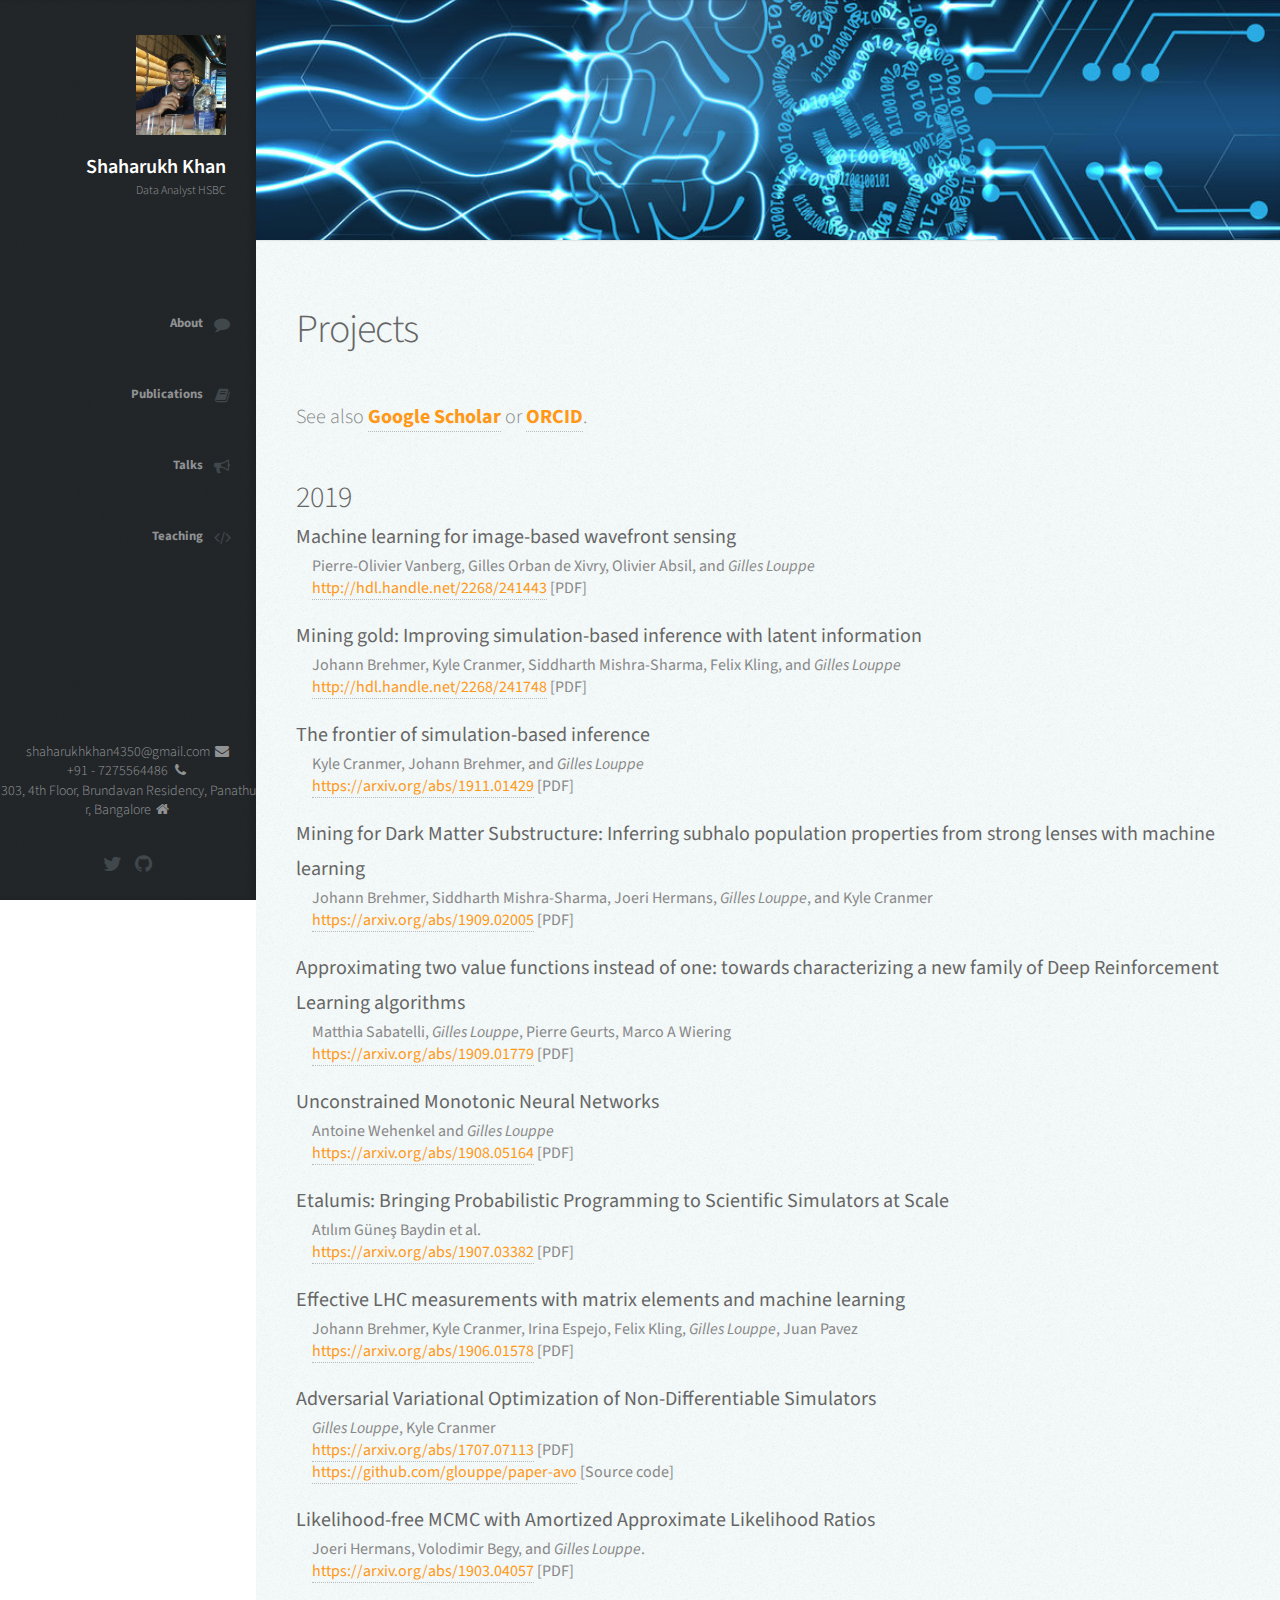
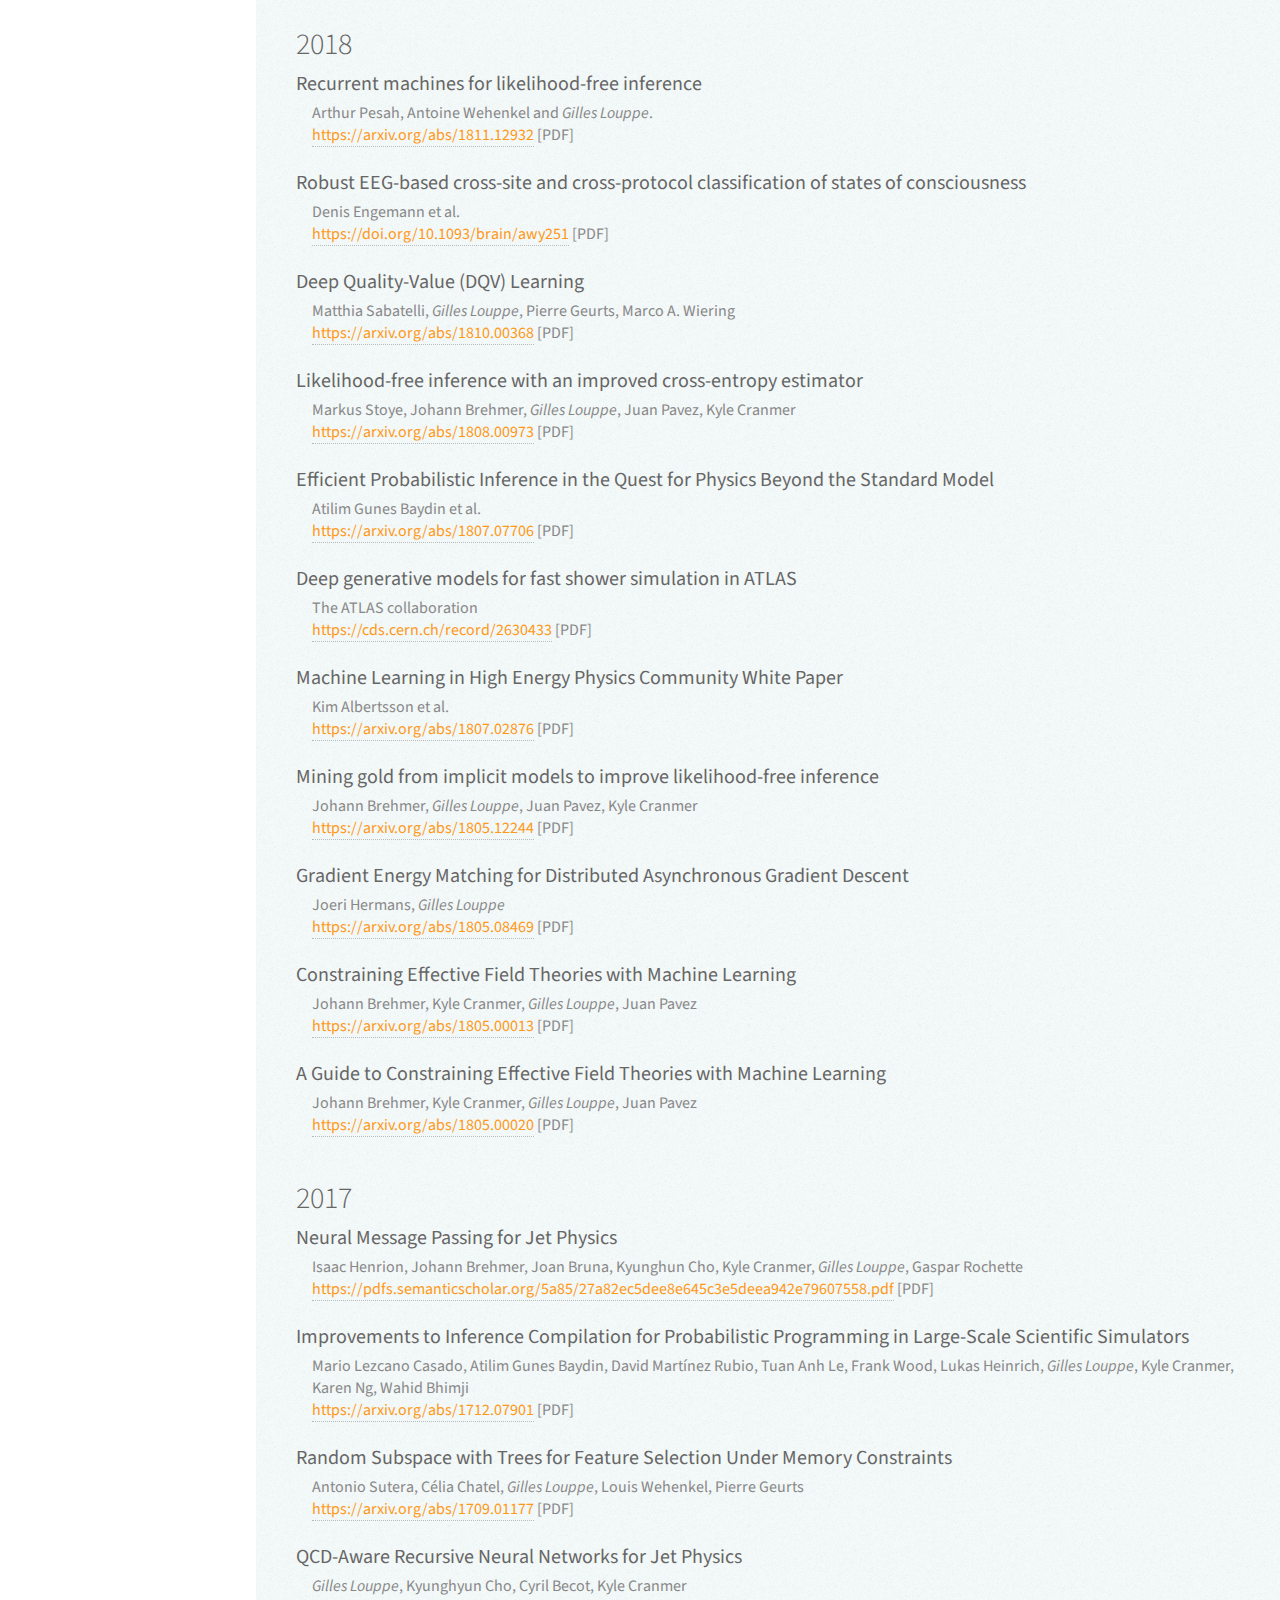
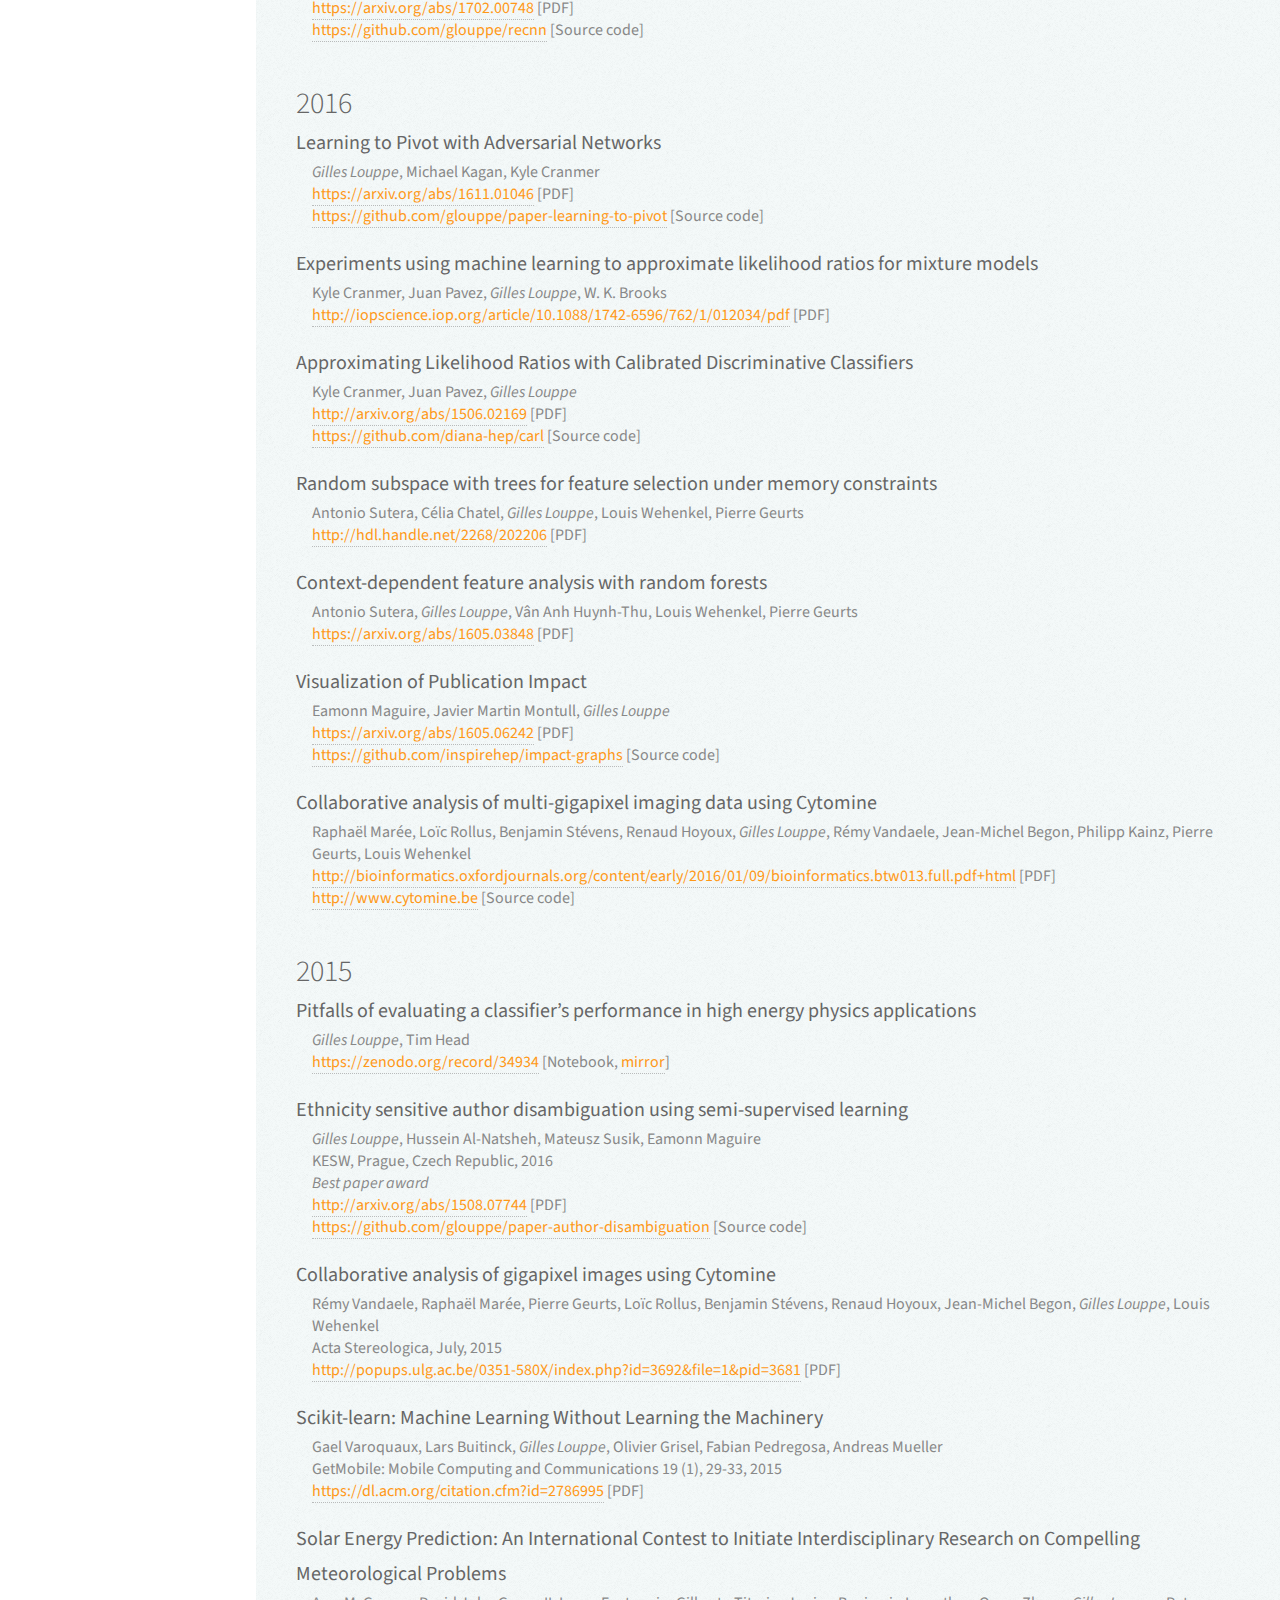
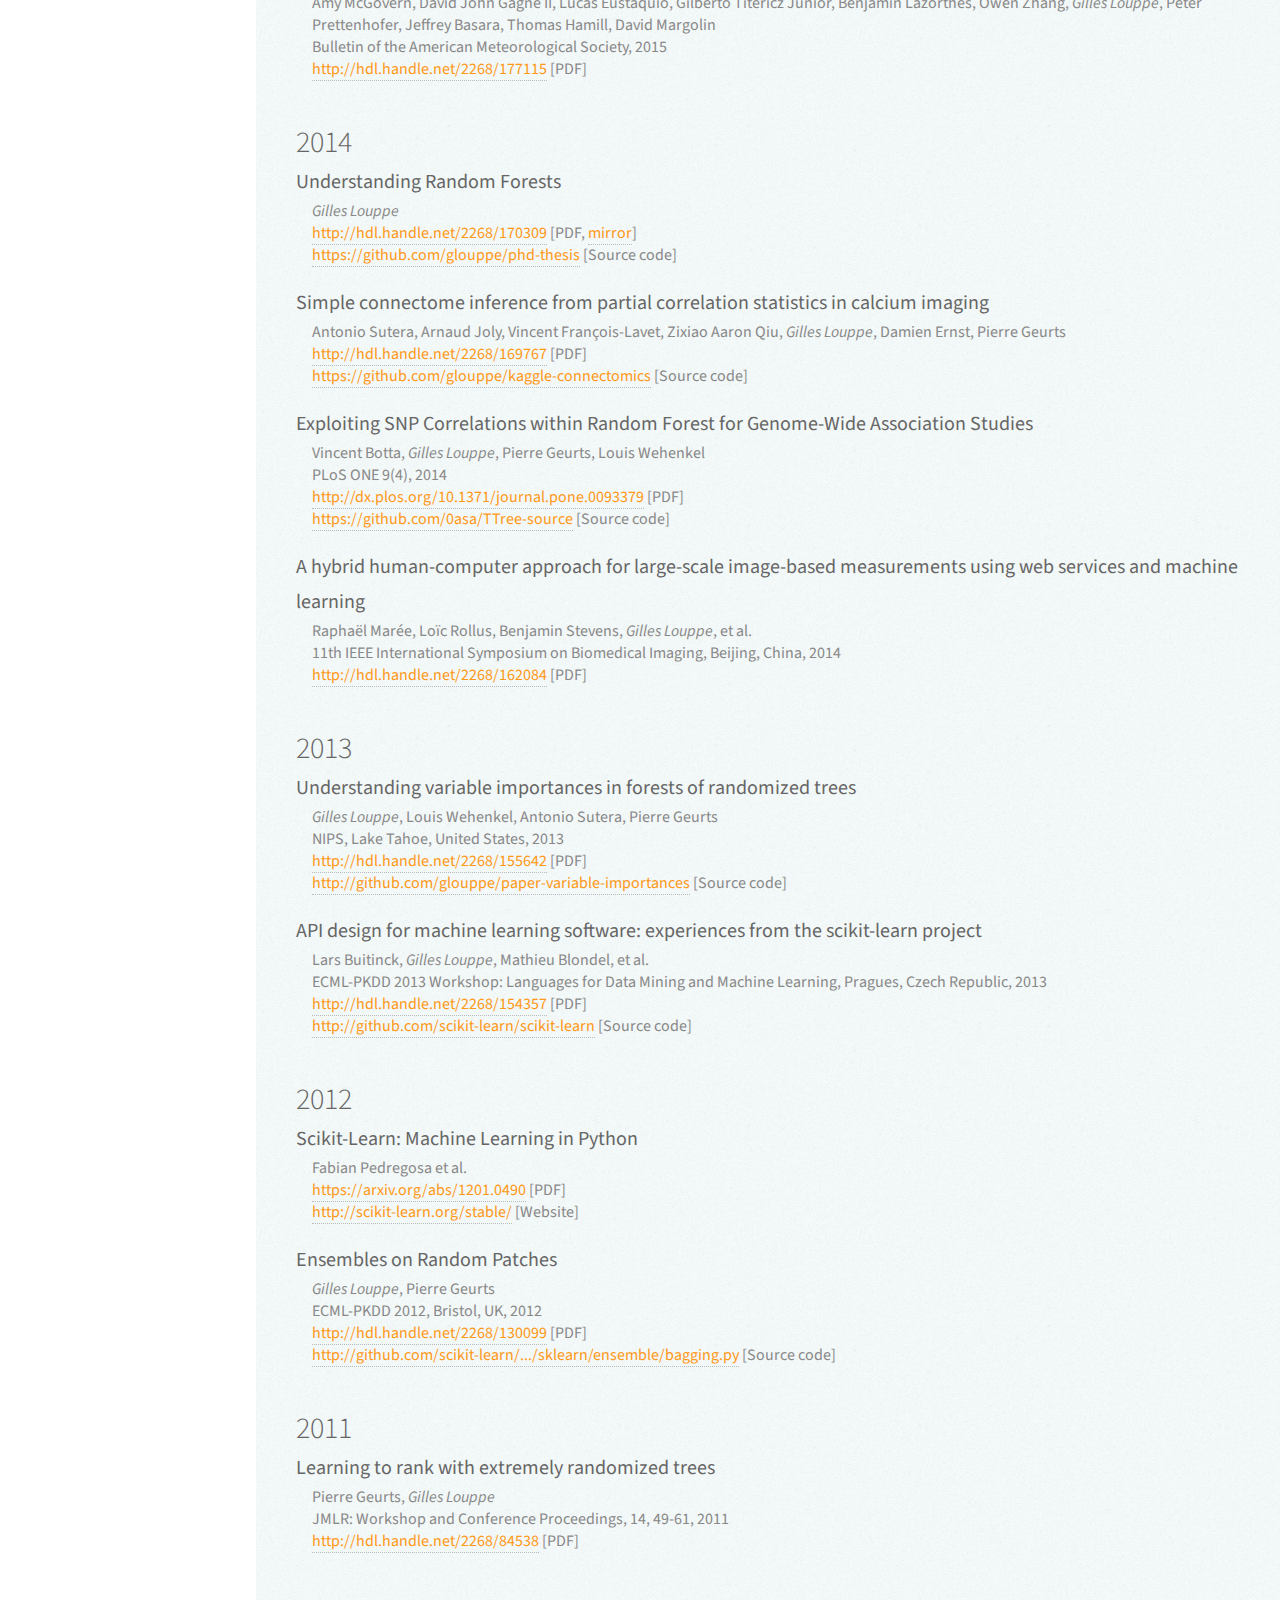
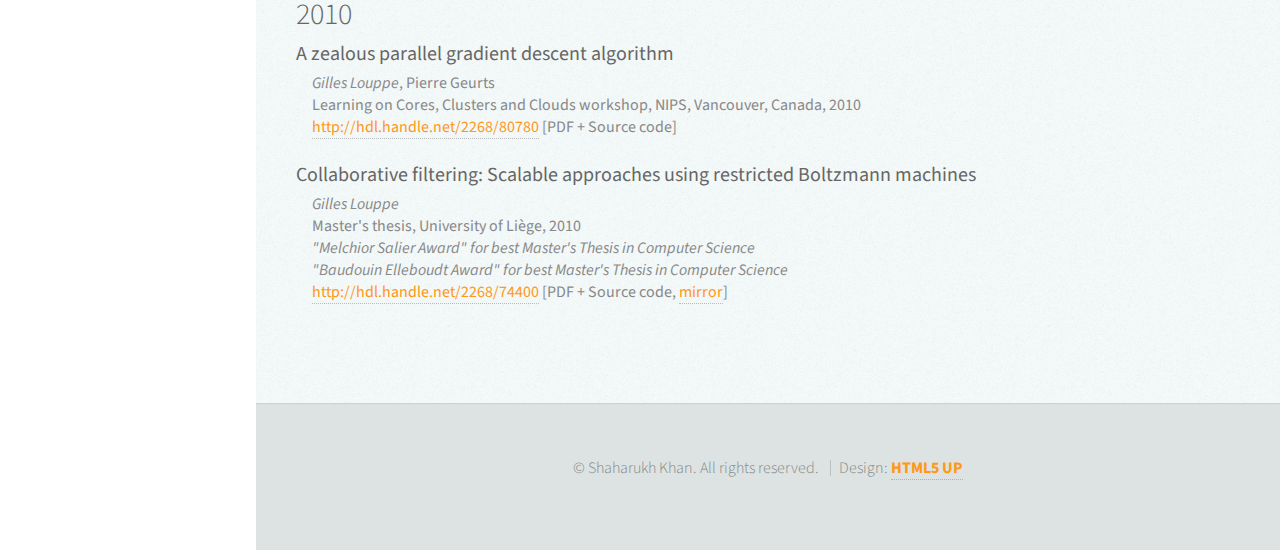
==== commit 3dd08043: "spave" ====
--- a/publications.html
+++ b/publications.html
@@ -29,7 +29,8 @@
                 <h1 id="title">Shaharukh Khan</h1>
                 <p>Data Analyst HSBC</p>
             </div>
-
+            <br/>
+            <br/>
             <!-- Nav -->
             <nav id="nav">
                 <ul>
--- a/assets/css/main.css
+++ b/assets/css/main.css
@@ -1708,13 +1708,13 @@
 
 		.image.avatar48 {
 			width: 90px;
-			height: 90px;
+			height: 100px;
 			background: #f00;
 		}
 
 			.image.avatar48 img {
 				width: 90px;
-				height: 90px;
+				height: 100px;
 			}
 
 		.image.fit {
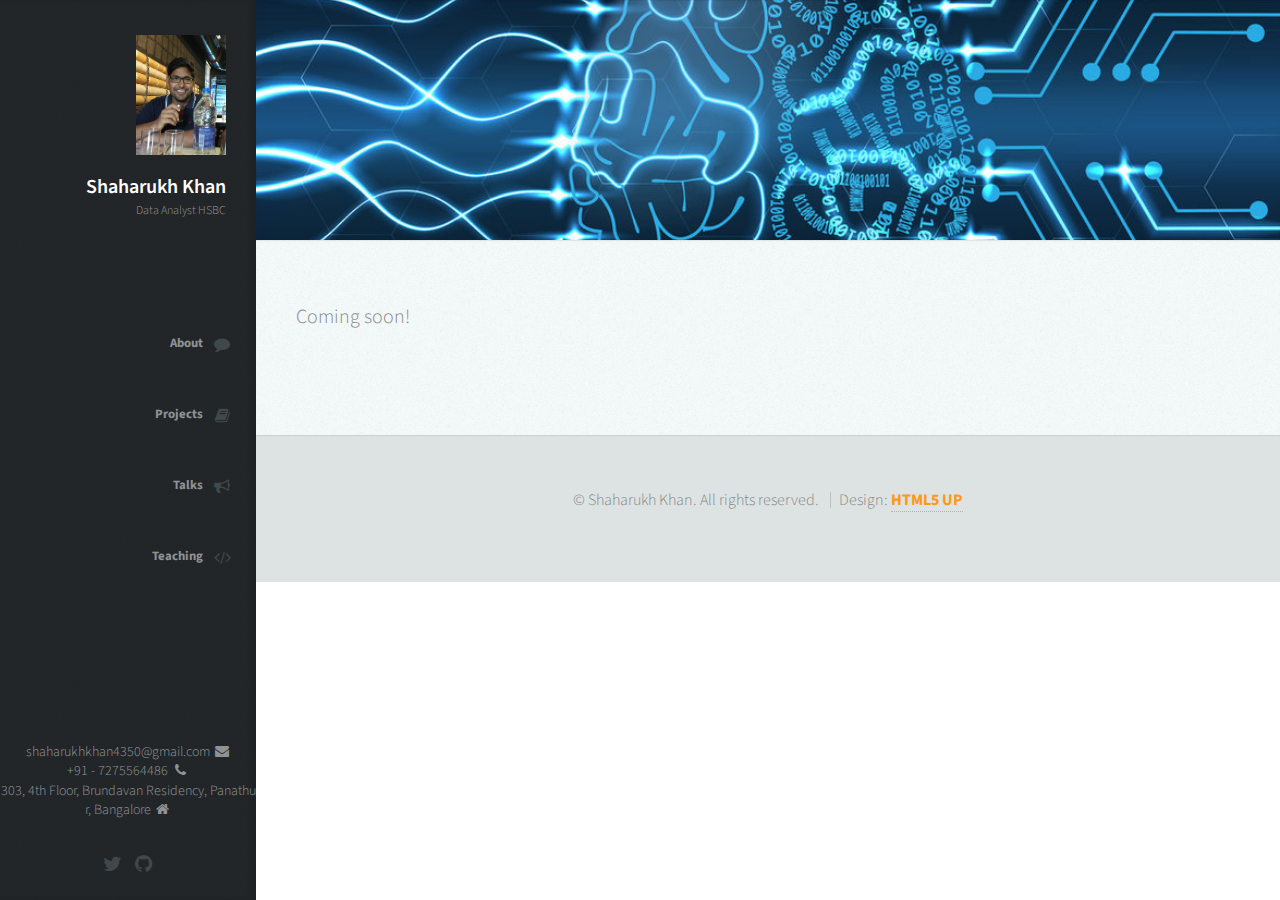
==== commit d6e9dc88: "projects change" ====
--- a/publications.html
+++ b/publications.html
@@ -35,7 +35,7 @@
             <nav id="nav">
                 <ul>
                     <li class="entry"><a href="./index.html" id="about-link" class="skel-layers-ignoreHref"><span class="icon fa-comment">About</span></a></li>
-                    <li class="entry"><a href="./publications.html" id="publications-link" class="skel-layers-ignoreHref"><span class="icon fa-book">Publications</span></a></li>
+                    <li class="entry"><a href="./publications.html" id="publications-link" class="skel-layers-ignoreHref"><span class="icon fa-book">Projects</span></a></li>
                     <li class="entry"><a href="./talks.html" id="talks-link" class="skel-layers-ignoreHref"><span class="icon fa-bullhorn">Talks</span></a></li>
                     <li class="entry"><a href="./teaching.html" id="software-link" class="skel-layers-ignoreHref"><span class="icon fa-code">Teaching</span></a></li>
                 </ul>
@@ -79,573 +79,7 @@
         <!-- Publications -->
         <section id="publications" class="two">
             <div class="container">
-
-                <header>
-                    <h2>Projects</h2>
-                </header>
-
-                <p>See also <a href="http://scholar.google.be/citations?hl=fr&user=F_77d4QAAAAJ">Google Scholar</a> or <a href="http://orcid.org/0000-0002-2082-3106">ORCID</a>.</p>
-
-                <h3>2019</h3>
-
-                <ul>
-
-                    <li class="entry">
-                        <strong>Machine learning for image-based wavefront sensing</strong>
-                        <br />
-                        <div class="entry-metadata">
-                            Pierre-Olivier Vanberg, Gilles Orban de Xivry, Olivier Absil, and <em>Gilles Louppe</em>
-                            <br />
-                            <a href="http://hdl.handle.net/2268/241443">http://hdl.handle.net/2268/241443</a> [PDF]
-                        </div>
-                    </li>
-
-                    <li class="entry">
-                        <strong>Mining gold: Improving simulation-based inference with latent information</strong>
-                        <br />
-                        <div class="entry-metadata">
-                            Johann Brehmer, Kyle Cranmer, Siddharth Mishra-Sharma, Felix Kling, and <em>Gilles Louppe</em>
-                            <br />
-                            <a href="http://hdl.handle.net/2268/241748">http://hdl.handle.net/2268/241748</a> [PDF]
-                        </div>
-                    </li>
-
-                    <li class="entry">
-                        <strong>The frontier of simulation-based inference</strong>
-                        <br />
-                        <div class="entry-metadata">
-                            Kyle Cranmer, Johann Brehmer, and <em>Gilles Louppe</em>
-                            <br />
-                            <a href="https://arxiv.org/abs/1911.01429">https://arxiv.org/abs/1911.01429</a> [PDF]
-                        </div>
-                    </li>
-
-                    <li class="entry">
-                        <strong>Mining for Dark Matter Substructure: Inferring subhalo population properties from strong lenses with machine learning</strong>
-                        <br />
-                        <div class="entry-metadata">
-                            Johann Brehmer, Siddharth Mishra-Sharma, Joeri Hermans, <em>Gilles Louppe</em>, and Kyle Cranmer
-                            <br />
-                            <a href="https://arxiv.org/abs/1909.02005">https://arxiv.org/abs/1909.02005</a> [PDF]
-                        </div>
-                    </li>
-
-                    <li class="entry">
-                        <strong>Approximating two value functions instead of one: towards characterizing a new family of Deep Reinforcement Learning algorithms</strong>
-                        <br />
-                        <div class="entry-metadata">
-                            Matthia Sabatelli, <em>Gilles Louppe</em>, Pierre Geurts, Marco A Wiering
-                            <br />
-                            <a href="https://arxiv.org/abs/1909.01779">https://arxiv.org/abs/1909.01779</a> [PDF]
-                        </div>
-                    </li>
-
-                    <li class="entry">
-                        <strong>Unconstrained Monotonic Neural Networks</strong>
-                        <br />
-                        <div class="entry-metadata">
-                            Antoine Wehenkel and <em>Gilles Louppe</em>
-                            <br />
-                            <a href="https://arxiv.org/abs/1908.05164">https://arxiv.org/abs/1908.05164</a> [PDF]
-                        </div>
-                    </li>
-
-                    <li class="entry">
-                        <strong>Etalumis: Bringing Probabilistic Programming to Scientific Simulators at Scale</strong>
-                        <br />
-                        <div class="entry-metadata">
-                            Atılım Güneş Baydin et al.
-                            <br />
-                            <a href="https://arxiv.org/abs/1907.03382">https://arxiv.org/abs/1907.03382</a> [PDF]
-                        </div>
-                    </li>
-
-                    <li class="entry">
-                        <strong>Effective LHC measurements with matrix elements and machine learning</strong>
-                        <br />
-                        <div class="entry-metadata">
-                            Johann Brehmer, Kyle Cranmer, Irina Espejo, Felix Kling, <em>Gilles Louppe</em>, Juan Pavez
-                            <br />
-                            <a href="https://arxiv.org/abs/1906.01578">https://arxiv.org/abs/1906.01578</a> [PDF]
-                        </div>
-                    </li>
-
-                    <li class="entry">
-                        <strong>Adversarial Variational Optimization of Non-Differentiable Simulators</strong>
-                        <br />
-                        <div class="entry-metadata">
-                            <em>Gilles Louppe</em>, Kyle Cranmer
-                            <br />
-                            <a href="https://arxiv.org/abs/1707.07113">https://arxiv.org/abs/1707.07113</a> [PDF]
-                            <br />
-                            <a href="https://github.com/glouppe/paper-avo">https://github.com/glouppe/paper-avo</a> [Source code]
-                        </div>
-                    </li>
-
-                    <li class="entry">
-                        <strong>Likelihood-free MCMC with Amortized Approximate Likelihood Ratios</strong>
-                        <br />
-                        <div class="entry-metadata">
-                            Joeri Hermans, Volodimir Begy, and <em>Gilles Louppe</em>.
-                            <br />
-                            <a href="https://arxiv.org/abs/1903.04057">https://arxiv.org/abs/1903.04057</a> [PDF]
-                        </div>
-                    </li>
-                </ul>
-
-                <h3>2018</h3>
-
-                <ul>
-                    <li class="entry">
-                        <strong>Recurrent machines for likelihood-free inference</strong>
-                        <br />
-                        <div class="entry-metadata">
-                            Arthur Pesah, Antoine Wehenkel and <em>Gilles Louppe</em>.
-                            <br />
-                            <a href="https://arxiv.org/abs/1811.12932">https://arxiv.org/abs/1811.12932</a> [PDF]
-                        </div>
-                    </li>
-
-                    <li class="entry">
-                        <strong>Robust EEG-based cross-site and cross-protocol classification of states of consciousness</strong>
-                        <br />
-                        <div class="entry-metadata">
-                            Denis Engemann et al.
-                            <br />
-                            <a href="https://doi.org/10.1093/brain/awy251">https://doi.org/10.1093/brain/awy251</a> [PDF]
-                        </div>
-                    </li>
-
-                    <li class="entry">
-                        <strong>Deep Quality-Value (DQV) Learning</strong>
-                        <br />
-                        <div class="entry-metadata">
-                            Matthia Sabatelli, <em>Gilles Louppe</em>, Pierre Geurts, Marco A. Wiering
-                            <br />
-                            <a href="https://arxiv.org/abs/1810.00368">https://arxiv.org/abs/1810.00368</a> [PDF]
-                        </div>
-                    </li>
-
-                    <li class="entry">
-                        <strong>Likelihood-free inference with an improved cross-entropy estimator</strong>
-                        <br />
-                        <div class="entry-metadata">
-                            Markus Stoye, Johann Brehmer, <em>Gilles Louppe</em>, Juan Pavez, Kyle Cranmer
-                            <br />
-                            <a href="https://arxiv.org/abs/1808.00973">https://arxiv.org/abs/1808.00973</a> [PDF]
-                        </div>
-                    </li>
-
-                    <li class="entry">
-                        <strong>Efficient Probabilistic Inference in the Quest for Physics Beyond the Standard Model</strong>
-                        <br />
-                        <div class="entry-metadata">
-                            Atilim Gunes Baydin et al.
-                            <br />
-                            <a href="https://arxiv.org/abs/1807.07706">https://arxiv.org/abs/1807.07706</a> [PDF]
-                        </div>
-                    </li>
-
-                    <li class="entry">
-                        <strong>Deep generative models for fast shower simulation in ATLAS</strong>
-                        <br />
-                        <div class="entry-metadata">
-                            The ATLAS collaboration
-                            <br />
-                            <a href="https://cds.cern.ch/record/2630433">https://cds.cern.ch/record/2630433</a> [PDF]
-                        </div>
-                    </li>
-
-                    <li class="entry">
-                        <strong>Machine Learning in High Energy Physics Community White Paper</strong>
-                        <br />
-                        <div class="entry-metadata">
-                            Kim Albertsson et al.
-                            <br />
-                            <a href="https://arxiv.org/abs/1807.02876">https://arxiv.org/abs/1807.02876</a> [PDF]
-                        </div>
-                    </li>
-
-                    <li class="entry">
-                        <strong>Mining gold from implicit models to improve likelihood-free inference</strong>
-                        <br />
-                        <div class="entry-metadata">
-                            Johann Brehmer, <em>Gilles Louppe</em>, Juan Pavez, Kyle Cranmer
-                            <br />
-                            <a href="https://arxiv.org/abs/1805.12244">https://arxiv.org/abs/1805.12244</a> [PDF]
-                        </div>
-                    </li>
-
-                    <li class="entry">
-                        <strong>Gradient Energy Matching for Distributed Asynchronous Gradient Descent</strong>
-                        <br />
-                        <div class="entry-metadata">
-                            Joeri Hermans, <em>Gilles Louppe</em>
-                            <br />
-                            <a href="https://arxiv.org/abs/1805.08469">https://arxiv.org/abs/1805.08469</a> [PDF]
-                        </div>
-                    </li>
-
-                    <li class="entry">
-                        <strong>Constraining Effective Field Theories with Machine Learning</strong>
-                        <br />
-                        <div class="entry-metadata">
-                            Johann Brehmer, Kyle Cranmer, <em>Gilles Louppe</em>, Juan Pavez
-                            <br />
-                            <a href="https://arxiv.org/abs/1805.00013">https://arxiv.org/abs/1805.00013</a> [PDF]
-                        </div>
-                    </li>
-
-                    <li class="entry">
-                        <strong>A Guide to Constraining Effective Field Theories with Machine Learning</strong>
-                        <br />
-                        <div class="entry-metadata">
-                            Johann Brehmer, Kyle Cranmer, <em>Gilles Louppe</em>, Juan Pavez
-                            <br />
-                            <a href="https://arxiv.org/abs/1805.00020">https://arxiv.org/abs/1805.00020</a> [PDF]
-                        </div>
-                    </li>
-
-                </ul>
-
-                <h3>2017</h3>
-
-                <ul>
-
-                    <li class="entry">
-                        <strong>Neural Message Passing for Jet Physics</strong>
-                        <br />
-                        <div class="entry-metadata">
-                            Isaac Henrion, Johann Brehmer, Joan Bruna, Kyunghun Cho, Kyle Cranmer, <em>Gilles Louppe</em>, Gaspar Rochette
-                            <br />
-                            <a href="https://pdfs.semanticscholar.org/5a85/27a82ec5dee8e645c3e5deea942e79607558.pdf">https://pdfs.semanticscholar.org/5a85/27a82ec5dee8e645c3e5deea942e79607558.pdf</a> [PDF]
-                        </div>
-                    </li>
-
-                    <li class="entry">
-                        <strong>Improvements to Inference Compilation for Probabilistic Programming in Large-Scale Scientific Simulators</strong>
-                        <br />
-                        <div class="entry-metadata">
-                            Mario Lezcano Casado, Atilim Gunes Baydin, David Martínez Rubio, Tuan Anh Le, Frank Wood, Lukas Heinrich, <em>Gilles Louppe</em>, Kyle Cranmer, Karen Ng, Wahid Bhimji
-                            <br />
-                            <a href="https://arxiv.org/abs/1712.07901">https://arxiv.org/abs/1712.07901</a> [PDF]
-                        </div>
-                    </li>
-
-                    <li class="entry">
-                        <strong>Random Subspace with Trees for Feature Selection Under Memory Constraints</strong>
-                        <br />
-                        <div class="entry-metadata">
-                            Antonio Sutera, Célia Chatel, <em>Gilles Louppe</em>, Louis Wehenkel, Pierre Geurts
-                            <br />
-                            <a href="https://arxiv.org/abs/1709.01177">https://arxiv.org/abs/1709.01177</a> [PDF]
-                        </div>
-                    </li>
-
-                    <li class="entry">
-                        <strong>QCD-Aware Recursive Neural Networks for Jet Physics</strong>
-                        <br />
-                        <div class="entry-metadata">
-                            <em>Gilles Louppe</em>, Kyunghyun Cho, Cyril Becot, Kyle Cranmer
-                            <br />
-                            <a href="https://arxiv.org/abs/1702.00748">https://arxiv.org/abs/1702.00748</a> [PDF]
-                            <br />
-                            <a href="https://github.com/glouppe/recnn">https://github.com/glouppe/recnn</a> [Source code]
-                        </div>
-                    </li>
-
-                </ul>
-
-                <h3>2016</h3>
-
-                <ul>
-
-                    <li class="entry">
-                        <strong>Learning to Pivot with Adversarial Networks</strong>
-                        <br />
-                        <div class="entry-metadata">
-                            <em>Gilles Louppe</em>, Michael Kagan, Kyle Cranmer
-                            <br />
-                            <a href="https://arxiv.org/abs/1611.01046">https://arxiv.org/abs/1611.01046</a> [PDF]
-                            <br />
-                            <a href="https://github.com/glouppe/paper-learning-to-pivot">https://github.com/glouppe/paper-learning-to-pivot</a> [Source code]
-                        </div>
-                    </li>
-
-                    <li class="entry">
-                        <strong>Experiments using machine learning to approximate likelihood ratios for mixture models</strong>
-                        <br />
-                        <div class="entry-metadata">
-                            Kyle Cranmer, Juan Pavez, <em>Gilles Louppe</em>, W. K. Brooks
-                            <br />
-                            <a href="http://iopscience.iop.org/article/10.1088/1742-6596/762/1/012034/pdf">http://iopscience.iop.org/article/10.1088/1742-6596/762/1/012034/pdf</a> [PDF]
-                        </div>
-                    </li>
-
-                    <li class="entry">
-                        <strong>Approximating Likelihood Ratios with Calibrated Discriminative Classifiers</strong>
-                        <br />
-                        <div class="entry-metadata">
-                            Kyle Cranmer, Juan Pavez, <em>Gilles Louppe</em>
-                            <br />
-                            <a href="http://arxiv.org/abs/1506.02169">http://arxiv.org/abs/1506.02169</a> [PDF]
-                            <br />
-                            <a href="https://github.com/diana-hep/carl">https://github.com/diana-hep/carl</a> [Source code]
-                        </div>
-                    </li>
-
-                    <li class="entry">
-                        <strong>Random subspace with trees for feature selection under memory constraints</strong>
-                        <br />
-                        <div class="entry-metadata">
-                            Antonio Sutera, Célia Chatel, <em>Gilles Louppe</em>, Louis Wehenkel, Pierre Geurts
-                            <br />
-                            <a href="http://hdl.handle.net/2268/202206">http://hdl.handle.net/2268/202206</a> [PDF]
-                        </div>
-                    </li>
-
-                    <li class="entry">
-                        <strong>Context-dependent feature analysis with random forests</strong>
-                        <br />
-                        <div class="entry-metadata">
-                            Antonio Sutera, <em>Gilles Louppe</em>, Vân Anh Huynh-Thu, Louis Wehenkel, Pierre Geurts
-                            <br />
-                            <a href="https://arxiv.org/abs/1605.03848">https://arxiv.org/abs/1605.03848</a> [PDF]
-                        </div>
-                    </li>
-
-                    <li class="entry">
-                        <strong>Visualization of Publication Impact</strong>
-                        <br />
-                        <div class="entry-metadata">
-                            Eamonn Maguire, Javier Martin Montull, <em>Gilles Louppe</em>
-                            <br />
-                            <a href="https://arxiv.org/abs/1605.06242">https://arxiv.org/abs/1605.06242</a> [PDF]
-                            <br />
-                            <a href="https://github.com/inspirehep/impact-graphs">https://github.com/inspirehep/impact-graphs</a> [Source code]
-                        </div>
-                    </li>
-
-                    <li class="entry">
-                        <strong>Collaborative analysis of multi-gigapixel imaging data using Cytomine</strong>
-                        <br />
-                        <div class="entry-metadata">
-                            Raphaël Marée, Loïc Rollus, Benjamin Stévens, Renaud Hoyoux, <em>Gilles Louppe</em>, Rémy Vandaele, Jean-Michel Begon, Philipp Kainz, Pierre Geurts, Louis Wehenkel
-                            <br />
-                            <a href="http://bioinformatics.oxfordjournals.org/content/early/2016/01/09/bioinformatics.btw013.full.pdf+html">http://bioinformatics.oxfordjournals.org/content/early/2016/01/09/bioinformatics.btw013.full.pdf+html</a> [PDF]
-                            <br />
-                            <a href="http://www.cytomine.be/">http://www.cytomine.be</a> [Source code]
-                        </div>
-                    </li>
-                </ul>
-
-                <h3>2015</h3>
-
-                <ul>
-                    <li class="entry">
-                        <strong>Pitfalls of evaluating a classifier’s performance in high energy physics applications</strong>
-                        <br />
-                        <div class="entry-metadata">
-                            <em>Gilles Louppe</em>, Tim Head
-                            <br />
-                            <a href="https://zenodo.org/record/34934">https://zenodo.org/record/34934</a> [Notebook, <a href="https://github.com/glouppe/talk-aleph-workshop2015/blob/master/notebook-pitfalls.ipynb">mirror</a>]
-                        </div>
-                    </li>
-                    <li class="entry">
-                        <strong>Ethnicity sensitive author disambiguation using semi-supervised learning</strong>
-                        <br />
-                        <div class="entry-metadata">
-                            <em>Gilles Louppe</em>, Hussein Al-Natsheh, Mateusz Susik, Eamonn Maguire
-                            <br /> KESW, Prague, Czech Republic, 2016
-                            <br />
-                            <em>Best paper award</em>
-                            <br />
-                            <a href="http://arxiv.org/abs/1508.07744">http://arxiv.org/abs/1508.07744</a> [PDF]
-                            <br />
-                            <a href="https://github.com/glouppe/paper-author-disambiguation">https://github.com/glouppe/paper-author-disambiguation</a> [Source code]
-                        </div>
-                    </li>
-                    <li class="entry">
-                        <strong>Collaborative analysis of gigapixel images using Cytomine</strong>
-                        <br />
-                        <div class="entry-metadata">
-                            Rémy Vandaele, Raphaël Marée, Pierre Geurts, Loïc Rollus, Benjamin Stévens, Renaud Hoyoux, Jean-Michel Begon, <em>Gilles Louppe</em>, Louis Wehenkel
-                            <br /> Acta Stereologica, July, 2015
-                            <br />
-                            <a href="http://popups.ulg.ac.be/0351-580X/index.php?id=3692&file=1&pid=3681">http://popups.ulg.ac.be/0351-580X/index.php?id=3692&file=1&pid=3681</a> [PDF]
-                        </div>
-                    </li>
-                    <li class="entry">
-                        <strong>Scikit-learn: Machine Learning Without Learning the Machinery</strong>
-                        <br />
-                        <div class="entry-metadata">
-                            Gael Varoquaux, Lars Buitinck, <em>Gilles Louppe</em>, Olivier Grisel, Fabian Pedregosa, Andreas Mueller
-                            <br /> GetMobile: Mobile Computing and Communications 19 (1), 29-33, 2015
-                            <br />
-                            <a href="https://dl.acm.org/citation.cfm?id=2786995">https://dl.acm.org/citation.cfm?id=2786995</a> [PDF]
-                        </div>
-                    </li>
-                    <li class="entry">
-                        <strong>Solar Energy Prediction: An International Contest to Initiate Interdisciplinary Research on Compelling Meteorological Problems</strong>
-                        <br />
-                        <div class="entry-metadata">
-                            Amy McGovern, David John Gagne II, Lucas Eustaquio, Gilberto Titericz Junior, Benjamin Lazorthes, Owen Zhang, <em>Gilles Louppe</em>, Peter Prettenhofer, Jeffrey Basara, Thomas Hamill, David Margolin
-                            <br /> Bulletin of the American Meteorological Society, 2015
-                            <br />
-                            <a href="http://hdl.handle.net/2268/177115">http://hdl.handle.net/2268/177115</a> [PDF]
-                        </div>
-                    </li>
-                </ul>
-
-                <h3>2014</h3>
-
-                <ul>
-                    <li class="entry">
-                        <strong>Understanding Random Forests</strong>
-                        <br />
-                        <div class="entry-metadata">
-                            <em>Gilles Louppe</em>
-                            <br />
-                            <a href="http://hdl.handle.net/2268/170309">http://hdl.handle.net/2268/170309</a> [PDF, <a href="http://www.montefiore.ulg.ac.be/~glouppe/pdf/phd-thesis.pdf">mirror</a>]
-                            <br />
-                            <a href="https://github.com/glouppe/phd-thesis">https://github.com/glouppe/phd-thesis</a> [Source code]
-                        </div>
-                    </li>
-                    <li class="entry">
-                        <strong>Simple connectome inference from partial correlation statistics in calcium imaging</strong>
-                        <br />
-                        <div class="entry-metadata">
-                            Antonio Sutera, Arnaud Joly, Vincent François-Lavet, Zixiao Aaron Qiu, <em>Gilles Louppe</em>, Damien Ernst, Pierre Geurts
-                            <br />
-                            <a href="http://hdl.handle.net/2268/169767">http://hdl.handle.net/2268/169767</a> [PDF]
-                            <br />
-                            <a href="https://github.com/glouppe/kaggle-connectomics">https://github.com/glouppe/kaggle-connectomics</a> [Source code]
-                        </div>
-                    </li>
-                    <li class="entry">
-                        <strong>Exploiting SNP Correlations within Random Forest for Genome-Wide Association Studies</strong>
-                        <br />
-                        <div class="entry-metadata">
-                            Vincent Botta, <em>Gilles Louppe</em>, Pierre Geurts, Louis Wehenkel
-                            <br /> PLoS ONE 9(4), 2014
-                            <br />
-                            <a href="http://dx.plos.org/10.1371/journal.pone.0093379">http://dx.plos.org/10.1371/journal.pone.0093379</a> [PDF]
-                            <br />
-                            <a href="https://github.com/0asa/TTree-source">https://github.com/0asa/TTree-source</a> [Source code]
-                        </div>
-                    </li>
-                    <li class="entry">
-                        <strong>A hybrid human-computer approach for large-scale image-based measurements using web services and machine learning</strong>
-                        <br />
-                        <div class="entry-metadata">
-                            Raphaël Marée, Loïc Rollus, Benjamin Stevens, <em>Gilles Louppe</em>, et al.
-                            <br /> 11th IEEE International Symposium on Biomedical Imaging, Beijing, China, 2014
-                            <br />
-                            <a href="http://hdl.handle.net/2268/162084">http://hdl.handle.net/2268/162084</a> [PDF]
-                        </div>
-                    </li>
-                </ul>
-
-                <h3>2013</h3>
-
-                <ul>
-                    <li class="entry">
-                        <strong>Understanding variable importances in forests of randomized trees</strong>
-                        <br />
-                        <div class="entry-metadata">
-                            <em>Gilles Louppe</em>, Louis Wehenkel, Antonio Sutera, Pierre Geurts
-                            <br /> NIPS, Lake Tahoe, United States, 2013
-                            <br />
-                            <a href="http://hdl.handle.net/2268/155642">http://hdl.handle.net/2268/155642</a> [PDF]
-                            <br />
-                            <a href="http://github.com/glouppe/paper-variable-importances">http://github.com/glouppe/paper-variable-importances</a> [Source code]
-                        </div>
-                    </li>
-                    <li class="entry">
-                        <strong>API design for machine learning software: experiences from the scikit-learn project</strong>
-                        <br />
-                        <div class="entry-metadata">
-                            Lars Buitinck, <em>Gilles Louppe</em>, Mathieu Blondel, et al.
-                            <br /> ECML-PKDD 2013 Workshop: Languages for Data Mining and Machine Learning, Pragues, Czech Republic, 2013
-                            <br />
-                            <a href="http://hdl.handle.net/2268/154357">http://hdl.handle.net/2268/154357</a> [PDF]
-                            <br />
-                            <a href="http://github.com/scikit-learn/scikit-learn">http://github.com/scikit-learn/scikit-learn</a> [Source code]
-                        </div>
-                    </li>
-                </ul>
-
-                <h3>2012</h3>
-
-                <ul>
-                    <li class="entry">
-                        <strong>Scikit-Learn: Machine Learning in Python</strong>
-                        <br />
-                        <div class="entry-metadata">
-                            Fabian Pedregosa et al.
-                            <br />
-                            <a href="https://arxiv.org/abs/1201.0490">https://arxiv.org/abs/1201.0490</a> [PDF]
-                            <br />
-                            <a href="http://scikit-learn.org/stable/">http://scikit-learn.org/stable/</a> [Website]
-                        </div>
-                    </li>
-                    <li class="entry">
-                        <strong>Ensembles on Random Patches</strong>
-                        <br />
-                        <div class="entry-metadata">
-                            <em>Gilles Louppe</em>, Pierre Geurts
-                            <br /> ECML-PKDD 2012, Bristol, UK, 2012
-                            <br />
-                            <a href="http://hdl.handle.net/2268/130099">http://hdl.handle.net/2268/130099</a> [PDF]
-                            <br />
-                            <a href="http://github.com/scikit-learn/scikit-learn/blob/master/sklearn/ensemble/bagging.py">http://github.com/scikit-learn/.../sklearn/ensemble/bagging.py</a> [Source code]
-                        </div>
-                    </li>
-                </ul>
-
-                <h3>2011</h3>
-
-                <ul>
-                    <li class="entry">
-                        <strong>Learning to rank with extremely randomized trees</strong>
-                        <br />
-                        <div class="entry-metadata">
-                            Pierre Geurts, <em>Gilles Louppe</em>
-                            <br /> JMLR: Workshop and Conference Proceedings, 14, 49-61, 2011
-                            <br />
-                            <a href="http://hdl.handle.net/2268/84538">http://hdl.handle.net/2268/84538</a> [PDF]
-                        </div>
-                    </li>
-                </ul>
-
-                <h3>2010</h3>
-
-                <ul>
-                    <li class="entry">
-                        <strong>A zealous parallel gradient descent algorithm</strong>
-                        <br />
-                        <div class="entry-metadata">
-                            <em>Gilles Louppe</em>, Pierre Geurts
-                            <br /> Learning on Cores, Clusters and Clouds workshop, NIPS, Vancouver, Canada, 2010
-                            <br />
-                            <a href="http://hdl.handle.net/2268/80780">http://hdl.handle.net/2268/80780</a> [PDF + Source code]
-                        </div>
-                    </li>
-                    <li class="entry">
-                        <strong>Collaborative filtering: Scalable approaches using restricted Boltzmann machines</strong>
-                        <br />
-                        <div class="entry-metadata">
-                            <em>Gilles Louppe</em>
-                            <br /> Master's thesis, University of Liège, 2010
-                            <br />
-                            <em>"Melchior Salier Award" for best Master's Thesis in Computer Science</em>
-                            <br />
-                            <em>"Baudouin Elleboudt Award" for best Master's Thesis in Computer Science</em>
-                            <br />
-                            <a href="http://hdl.handle.net/2268/74400">http://hdl.handle.net/2268/74400</a> [PDF + Source code, <a href="http://www.montefiore.ulg.ac.be/~glouppe/pdf/msc-thesis.pdf">mirror</a>]
-                        </div>
-                    </li>
-                </ul>
+			<p>Coming soon!</p>
 
             </div>
         </section>
--- a/assets/css/main.css
+++ b/assets/css/main.css
@@ -1708,13 +1708,13 @@
 
 		.image.avatar48 {
 			width: 90px;
-			height: 100px;
+			height: 120px;
 			background: #f00;
 		}
 
 			.image.avatar48 img {
 				width: 90px;
-				height: 100px;
+				height: 120px;
 			}
 
 		.image.fit {
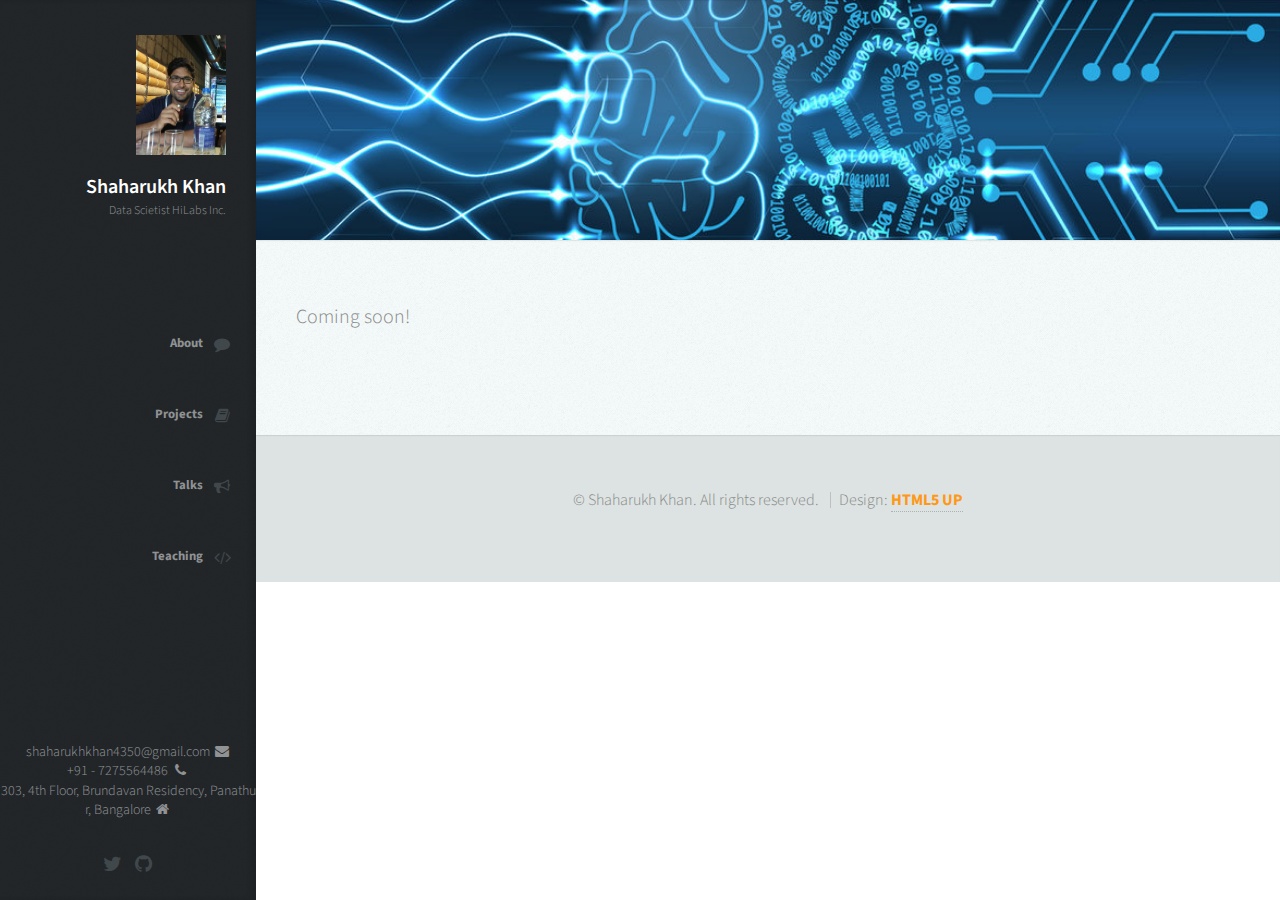
==== commit b7c09e6e: "Update publications.html" ====
--- a/publications.html
+++ b/publications.html
@@ -27,7 +27,7 @@
             <div id="logo">
                 <span class="image avatar48"><img src="./images/avatar.jpg" alt="" /></span>
                 <h1 id="title">Shaharukh Khan</h1>
-                <p>Data Analyst HSBC</p>
+                <p>Data Scietist HiLabs Inc.</p>
             </div>
             <br/>
             <br/>
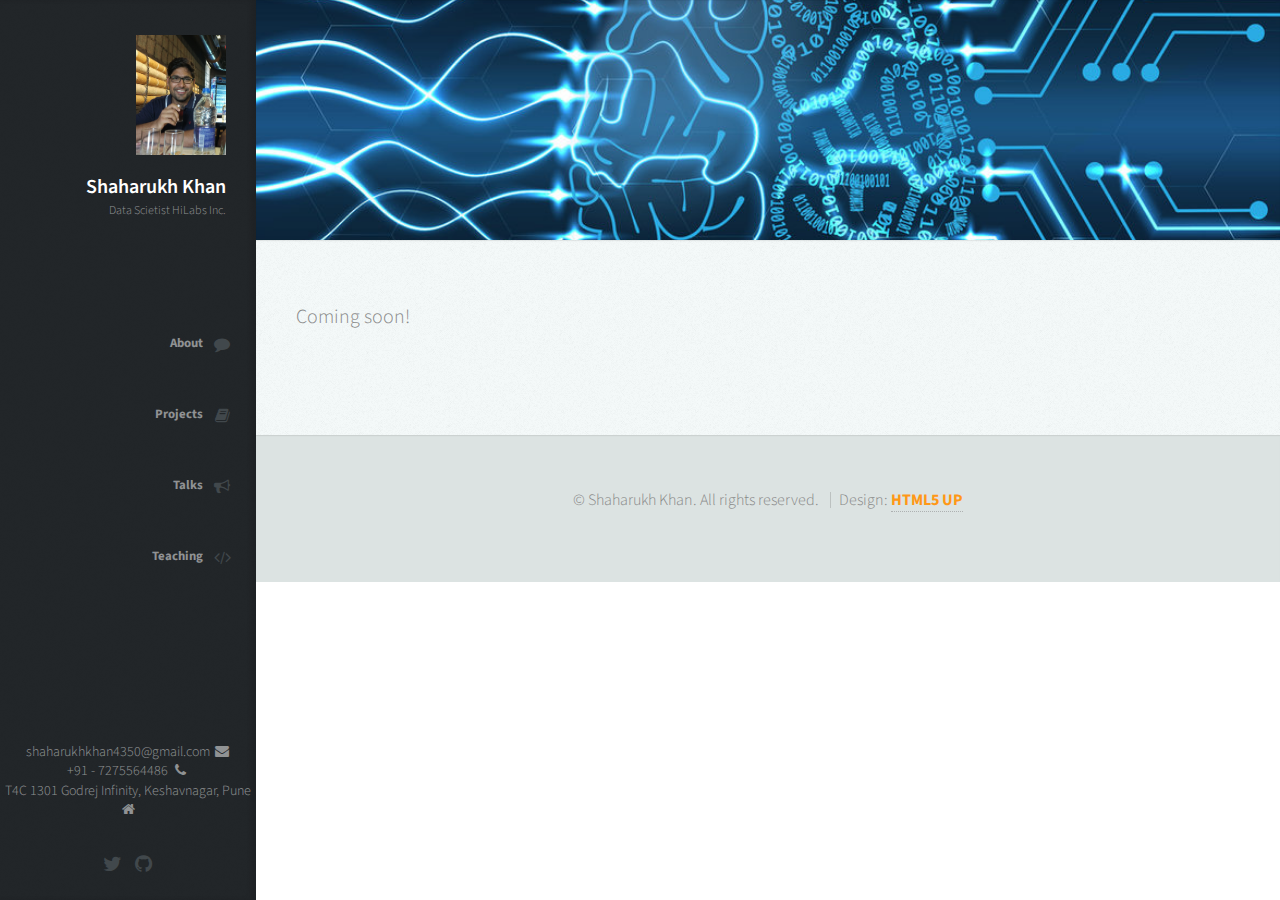
==== commit cc9f12ea: "Address change" ====
--- a/publications.html
+++ b/publications.html
@@ -49,7 +49,7 @@
                 <p>
                     shaharukhkhan4350@gmail.com <i class="fa fa-fw fa-envelope"></i>
                     <br /> +91 - 7275564486 <i class="fa fa-fw fa-phone"></i>
-                    <br /> 303, 4th Floor, Brundavan Residency, Panathur, Bangalore <i class="fa fa-fw fa-home"></i>
+                    <br /> T4C 1301 Godrej Infinity, Keshavnagar, Pune<i class="fa fa-fw fa-home"></i>
                 </p>
             </div>
 
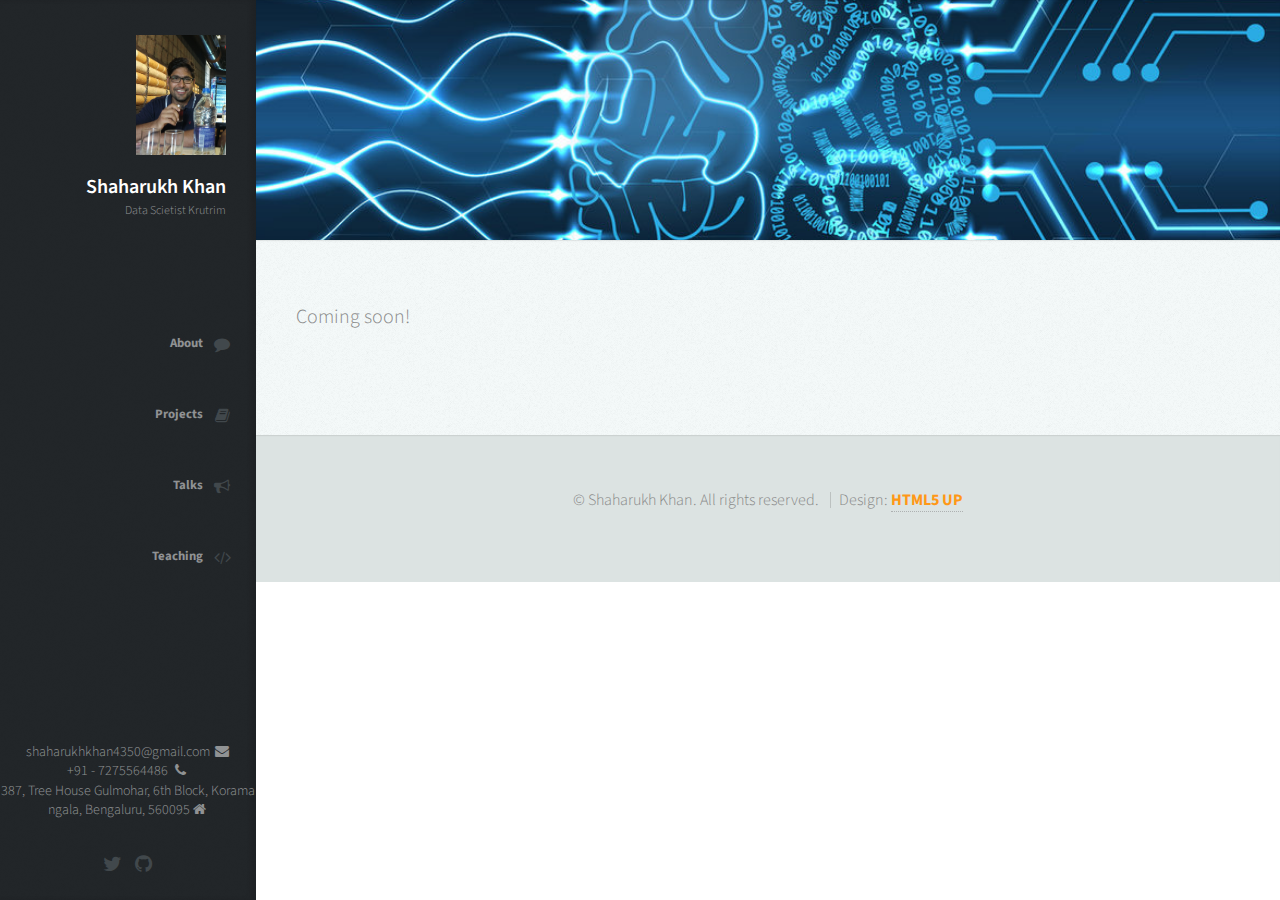
==== commit 880f6ad5: "introduction change" ====
--- a/publications.html
+++ b/publications.html
@@ -1,109 +1,146 @@
-<!DOCTYPE HTML>
+<!doctype html>
 <!--
 	Prologue by HTML5 UP
 	html5up.net | @n33co
 	Free for personal and commercial use under the CCA 3.0 license (html5up.net/license)
 -->
 <html>
+    <head>
+        <title>Shaharukh Khan</title>
+        <meta charset="utf-8" />
+        <meta name="viewport" content="width=device-width, initial-scale=1" />
+        <!--[if lte IE 8
+            ]><script src="assets/js/ie/html5shiv.js"></script
+        ><![endif]-->
+        <link rel="stylesheet" href="./assets/css/main.css" />
+        <!--[if lte IE 8
+            ]><link rel="stylesheet" href="assets/css/ie8.css"
+        /><![endif]-->
+        <!--[if lte IE 9
+            ]><link rel="stylesheet" href="assets/css/ie9.css"
+        /><![endif]-->
+    </head>
 
-<head>
-    <title>Shaharukh Khan</title>
-    <meta charset="utf-8" />
-    <meta name="viewport" content="width=device-width, initial-scale=1" />
-    <!--[if lte IE 8]><script src="assets/js/ie/html5shiv.js"></script><![endif]-->
-    <link rel="stylesheet" href="./assets/css/main.css" />
-    <!--[if lte IE 8]><link rel="stylesheet" href="assets/css/ie8.css" /><![endif]-->
-    <!--[if lte IE 9]><link rel="stylesheet" href="assets/css/ie9.css" /><![endif]-->
-</head>
+    <body>
+        <!-- Header -->
+        <div id="header">
+            <div class="top">
+                <!-- Logo -->
+                <div id="logo">
+                    <span class="image avatar48"
+                        ><img src="./images/avatar.jpg" alt=""
+                    /></span>
+                    <h1 id="title">Shaharukh Khan</h1>
+                    <p>Data Scietist Krutrim</p>
+                </div>
+                <br />
+                <br />
+                <!-- Nav -->
+                <nav id="nav">
+                    <ul>
+                        <li class="entry">
+                            <a
+                                href="./index.html"
+                                id="about-link"
+                                class="skel-layers-ignoreHref"
+                                ><span class="icon fa-comment">About</span></a
+                            >
+                        </li>
+                        <li class="entry">
+                            <a
+                                href="./publications.html"
+                                id="publications-link"
+                                class="skel-layers-ignoreHref"
+                                ><span class="icon fa-book">Projects</span></a
+                            >
+                        </li>
+                        <li class="entry">
+                            <a
+                                href="./talks.html"
+                                id="talks-link"
+                                class="skel-layers-ignoreHref"
+                                ><span class="icon fa-bullhorn">Talks</span></a
+                            >
+                        </li>
+                        <li class="entry">
+                            <a
+                                href="./teaching.html"
+                                id="software-link"
+                                class="skel-layers-ignoreHref"
+                                ><span class="icon fa-code">Teaching</span></a
+                            >
+                        </li>
+                    </ul>
+                </nav>
+            </div>
 
-<body>
+            <div class="bottom">
+                <div class="contact">
+                    <p>
+                        shaharukhkhan4350@gmail.com
+                        <i class="fa fa-fw fa-envelope"></i> <br />
+                        +91 - 7275564486 <i class="fa fa-fw fa-phone"></i>
+                        <br />
+                        387, Tree House Gulmohar, 6th Block, Koramangala,
+                        Bengaluru, 560095<i class="fa fa-fw fa-home"></i>
+                    </p>
+                </div>
 
-    <!-- Header -->
-    <div id="header">
-
-        <div class="top">
-
-            <!-- Logo -->
-            <div id="logo">
-                <span class="image avatar48"><img src="./images/avatar.jpg" alt="" /></span>
-                <h1 id="title">Shaharukh Khan</h1>
-                <p>Data Scietist HiLabs Inc.</p>
+                <!-- Social Icons -->
+                <ul class="icons">
+                    <li>
+                        <a
+                            href="https://twitter.com/shahrukhkhan7025"
+                            class="icon fa-twitter"
+                            ><span class="label">Twitter</span></a
+                        >
+                    </li>
+                    <li>
+                        <a
+                            href="https://github.com/shaharukhkhan4350"
+                            class="icon fa-github"
+                            ><span class="label">Github</span></a
+                        >
+                    </li>
+                </ul>
             </div>
-            <br/>
-            <br/>
-            <!-- Nav -->
-            <nav id="nav">
-                <ul>
-                    <li class="entry"><a href="./index.html" id="about-link" class="skel-layers-ignoreHref"><span class="icon fa-comment">About</span></a></li>
-                    <li class="entry"><a href="./publications.html" id="publications-link" class="skel-layers-ignoreHref"><span class="icon fa-book">Projects</span></a></li>
-                    <li class="entry"><a href="./talks.html" id="talks-link" class="skel-layers-ignoreHref"><span class="icon fa-bullhorn">Talks</span></a></li>
-                    <li class="entry"><a href="./teaching.html" id="software-link" class="skel-layers-ignoreHref"><span class="icon fa-code">Teaching</span></a></li>
-                </ul>
-            </nav>
-
         </div>
 
-        <div class="bottom">
+        <!-- Main -->
+        <div id="main">
+            <!-- About -->
+            <section id="about" class="one dark cover">
+                <div class="container">
+                    <header></header>
+                </div>
+            </section>
 
-            <div class="contact">
-                <p>
-                    shaharukhkhan4350@gmail.com <i class="fa fa-fw fa-envelope"></i>
-                    <br /> +91 - 7275564486 <i class="fa fa-fw fa-phone"></i>
-                    <br /> T4C 1301 Godrej Infinity, Keshavnagar, Pune<i class="fa fa-fw fa-home"></i>
-                </p>
-            </div>
-
-            <!-- Social Icons -->
-            <ul class="icons">
-                <li><a href="https://twitter.com/shahrukhkhan7025" class="icon fa-twitter"><span class="label">Twitter</span></a></li>
-                <li><a href="https://github.com/shaharukhkhan4350" class="icon fa-github"><span class="label">Github</span></a></li>
-            </ul>
-
+            <!-- Publications -->
+            <section id="publications" class="two">
+                <div class="container">
+                    <p>Coming soon!</p>
+                </div>
+            </section>
         </div>
 
-    </div>
+        <!-- Footer -->
+        <div id="footer">
+            <!-- Copyright -->
+            <ul class="copyright">
+                <li>&copy; Shaharukh Khan. All rights reserved.</li>
+                <li>Design: <a href="http://html5up.net">HTML5 UP</a></li>
+            </ul>
+        </div>
 
-    <!-- Main -->
-    <div id="main">
-
-        <!-- About -->
-        <section id="about" class="one dark cover">
-            <div class="container">
-
-                <header>
-                </header>
-
-            </div>
-        </section>
-
-        <!-- Publications -->
-        <section id="publications" class="two">
-            <div class="container">
-			<p>Coming soon!</p>
-
-            </div>
-        </section>
-    </div>
-
-    <!-- Footer -->
-    <div id="footer">
-
-        <!-- Copyright -->
-        <ul class="copyright">
-            <li>&copy; Shaharukh Khan. All rights reserved.</li>
-            <li>Design: <a href="http://html5up.net">HTML5 UP</a></li>
-        </ul>
-
-    </div>
-
-    <!-- Scripts -->
-    <script src="assets/js/jquery.min.js"></script>
-    <script src="assets/js/jquery.scrolly.min.js"></script>
-    <script src="assets/js/jquery.scrollzer.min.js"></script>
-    <script src="assets/js/skel.min.js"></script>
-    <script src="assets/js/util.js"></script>
-    <!--[if lte IE 8]><script src="assets/js/ie/respond.min.js"></script><![endif]-->
-    <script src="assets/js/main.js"></script>
-</body>
-
+        <!-- Scripts -->
+        <script src="assets/js/jquery.min.js"></script>
+        <script src="assets/js/jquery.scrolly.min.js"></script>
+        <script src="assets/js/jquery.scrollzer.min.js"></script>
+        <script src="assets/js/skel.min.js"></script>
+        <script src="assets/js/util.js"></script>
+        <!--[if lte IE 8
+            ]><script src="assets/js/ie/respond.min.js"></script
+        ><![endif]-->
+        <script src="assets/js/main.js"></script>
+    </body>
 </html>
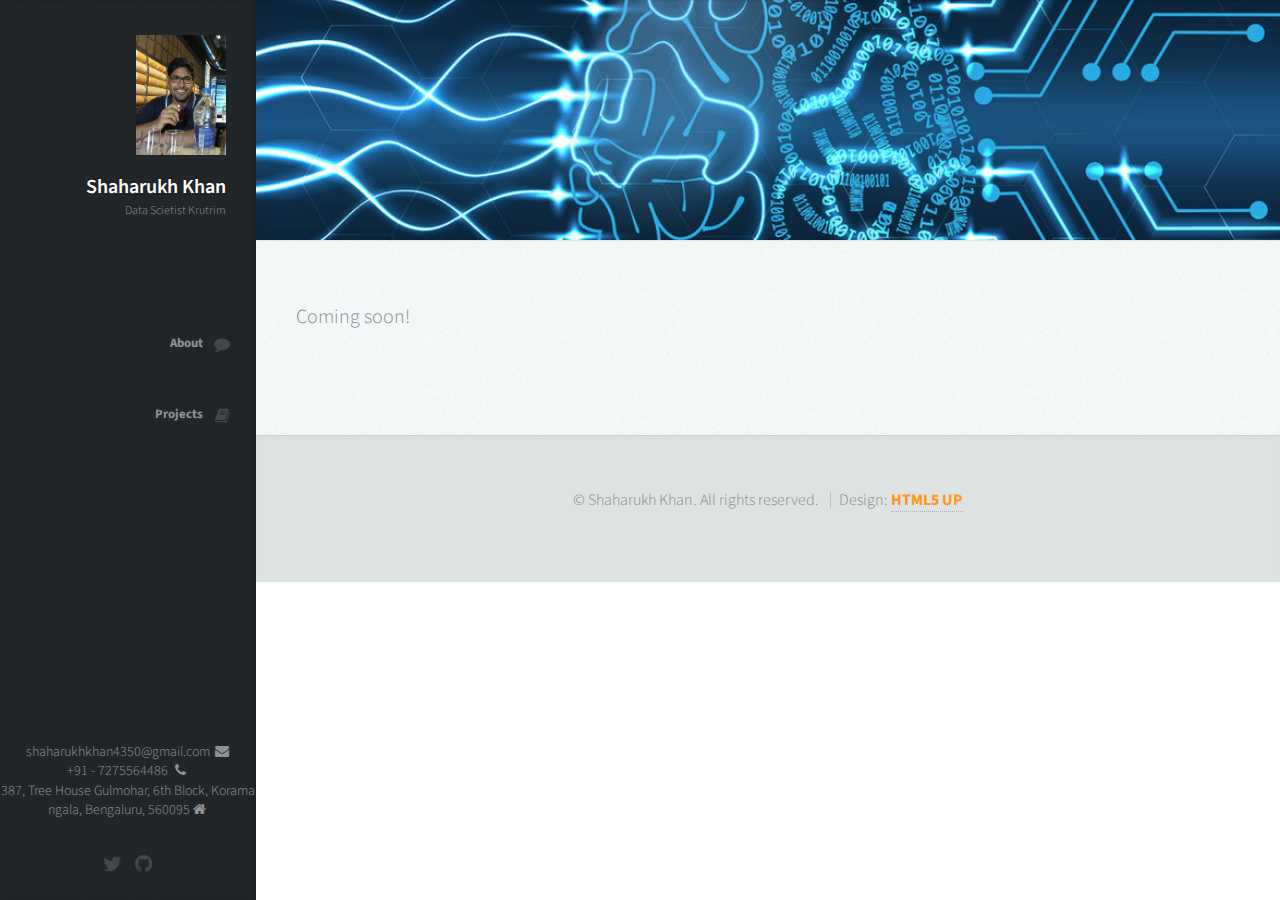
==== commit e611fd51: "introduction change" ====
--- a/publications.html
+++ b/publications.html
@@ -52,22 +52,6 @@
                                 id="publications-link"
                                 class="skel-layers-ignoreHref"
                                 ><span class="icon fa-book">Projects</span></a
-                            >
-                        </li>
-                        <li class="entry">
-                            <a
-                                href="./talks.html"
-                                id="talks-link"
-                                class="skel-layers-ignoreHref"
-                                ><span class="icon fa-bullhorn">Talks</span></a
-                            >
-                        </li>
-                        <li class="entry">
-                            <a
-                                href="./teaching.html"
-                                id="software-link"
-                                class="skel-layers-ignoreHref"
-                                ><span class="icon fa-code">Teaching</span></a
                             >
                         </li>
                     </ul>
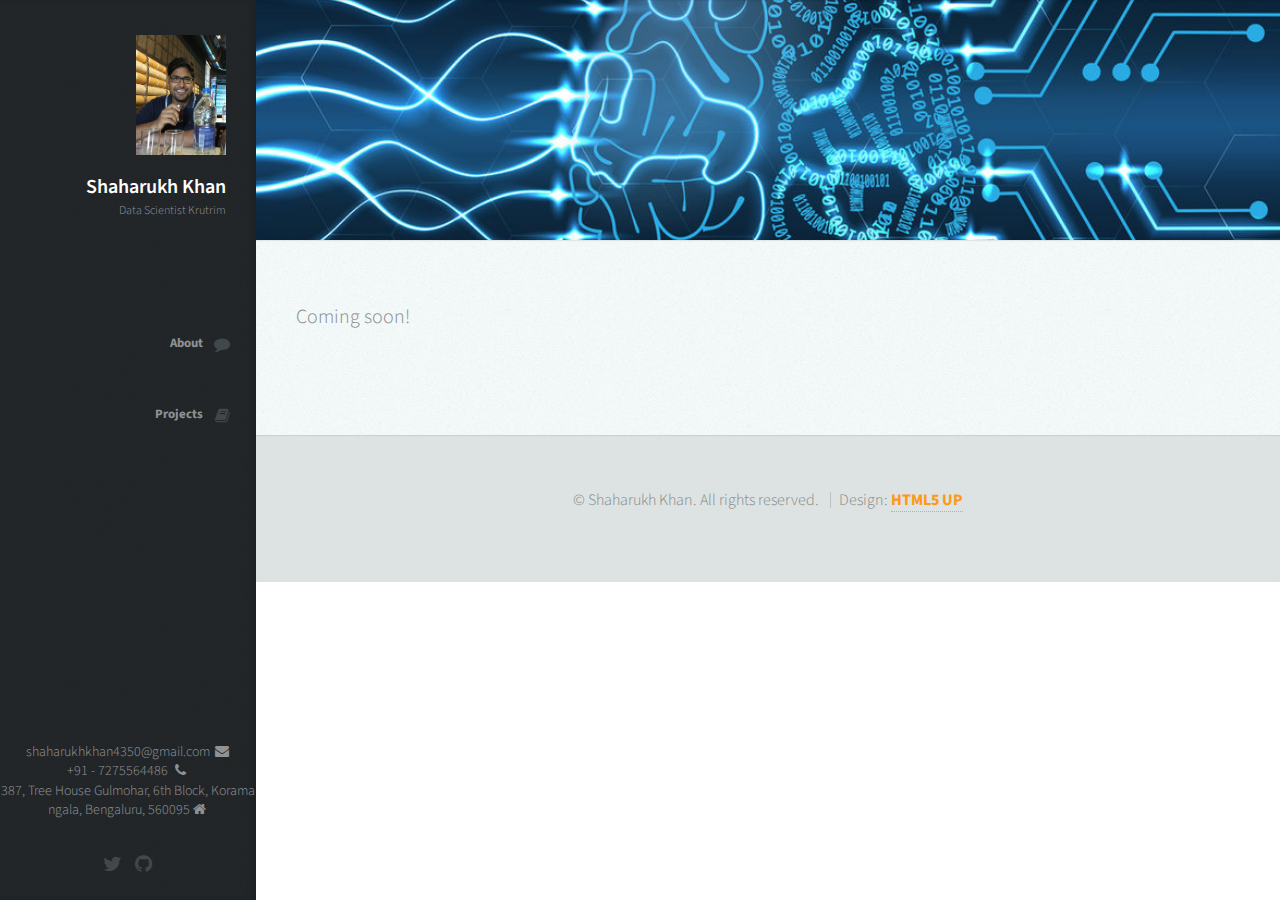
==== commit 1702a1ad: "introduction change" ====
--- a/publications.html
+++ b/publications.html
@@ -31,7 +31,7 @@
                         ><img src="./images/avatar.jpg" alt=""
                     /></span>
                     <h1 id="title">Shaharukh Khan</h1>
-                    <p>Data Scietist Krutrim</p>
+                    <p>Data Scientist Krutrim</p>
                 </div>
                 <br />
                 <br />
